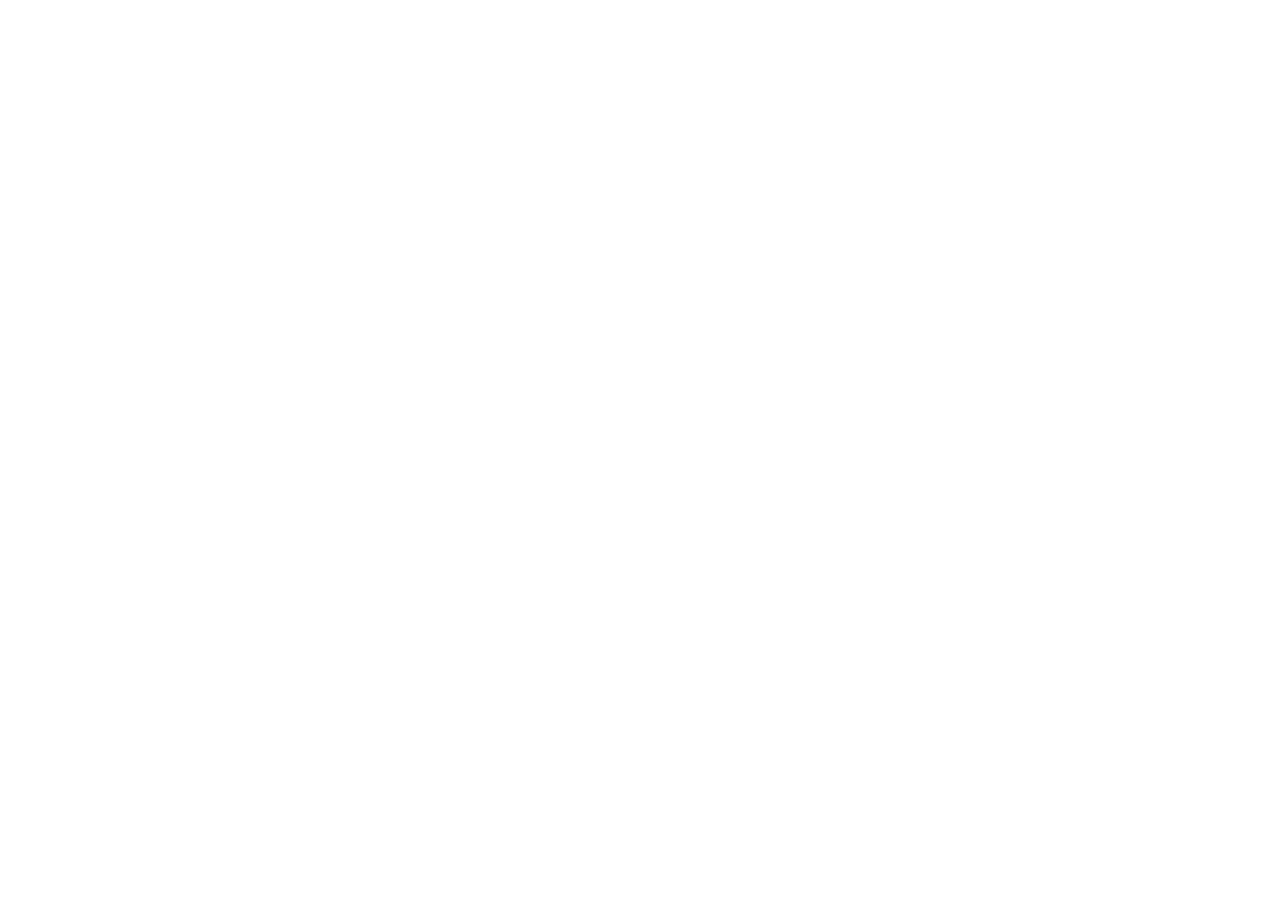
==== index.html @ 82d1b4f8 "Oraculo" ====
<!DOCTYPE html>
<html lang="en">

<head>
  <meta charset="UTF-8">
  <meta http-equiv="X-UA-Compatible" content="IE=edge">
  <meta name="viewport" content="width=device-width, initial-scale=1.0">
  <title>Mídia Space</title>
</head>

<body>

</body>

</html>
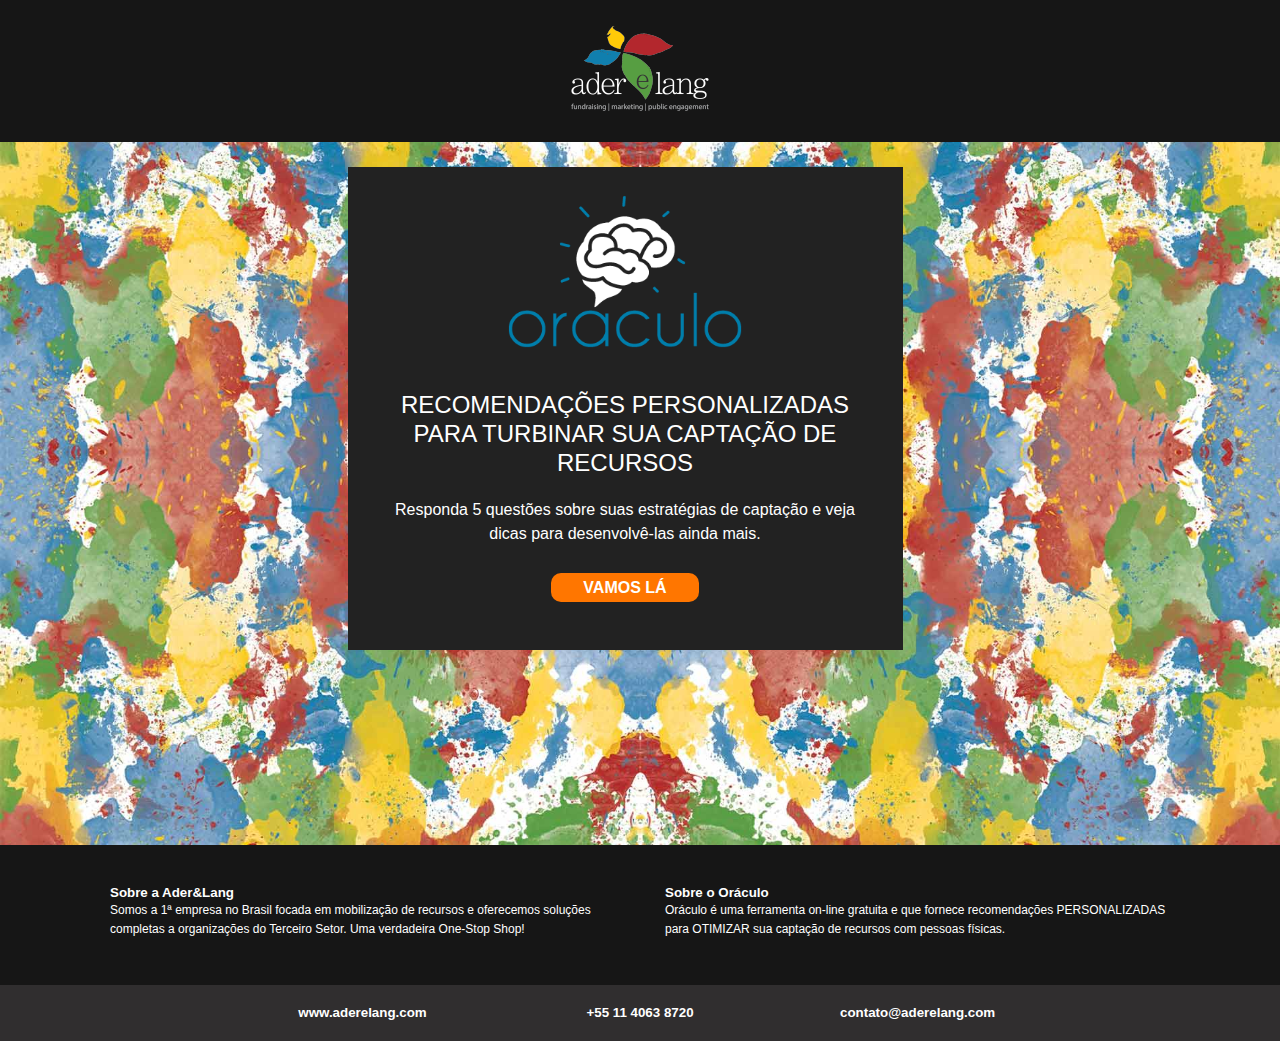
==== commit 51ea2215: "Update index.html" ====
--- a/index.html
+++ b/index.html
@@ -1,15 +1,1252 @@
 <!DOCTYPE html>
-<html lang="en">
+<html lang="pt-br">
 
 <head>
-  <meta charset="UTF-8">
-  <meta http-equiv="X-UA-Compatible" content="IE=edge">
-  <meta name="viewport" content="width=device-width, initial-scale=1.0">
-  <title>Mídia Space</title>
+    <meta charset="utf-8">
+    <meta name="viewport" content="width=device-width, initial-scale=1, shrink-to-fit=no">
+    <meta http-equiv="x-ua-compatible" content="ie=edge">
+    <title>Oráculo - Ader&Lang</title>
+    <link rel="stylesheet" href="https://maxcdn.bootstrapcdn.com/font-awesome/4.7.0/css/font-awesome.min.css">
+    <link href="css/bootstrap.css" rel="stylesheet">
+    <script src="https://ajax.googleapis.com/ajax/libs/jquery/3.3.1/jquery.min.js"></script>
+    <script>
+		function deleteAllCookies(){document.getElementById("conversion-form").reset(),document.getElementById("custom_fields_292177_1").removeAttribute("checked"),document.getElementById("custom_fields_292177_2").removeAttribute("checked"),document.getElementById("custom_fields_292177_3").removeAttribute("checked"),document.getElementById("custom_fields_292177_4").removeAttribute("checked"),document.getElementById("custom_fields_292177_5").removeAttribute("checked"),document.getElementById("custom_fields_292177_6").removeAttribute("checked"),document.getElementById("custom_fields_292171_Sim__apenas_no_meu_website").checked=!1,document.getElementById("custom_fields_292171_Sim__em_m_ltiplas_plataformas").checked=!1,document.getElementById("custom_fields_292171_N_o__apenas_forne_o_minha_conta_banc_ria").checked=!1,document.getElementById("custom_fields_292171_N_o__n_o_fa_o_capta__o_online").checked=!1,document.getElementById("custom_fields_292186_Essenciais___Como_por_exemplo:_apenas_nome__e-mail__telefone_e_valor_de_doa__o").checked=!1,document.getElementById("custom_fields_292186_B_sicas___Al_m_das_essenciais__informa__es_como:_endere_o__data_de_nascimento__profiss_o__sexo__canal_de_entrada_e_dados_financeiros").checked=!1,document.getElementById("custom_fields_292186_Intermedi_rias___As_b_sicas_mais_o_registro_de_todas_as_intera__es_contatos_que_ele_teve_com_a_organiza__o").checked=!1,document.getElementById("custom_fields_292186_Detalhadas___Todas_as_anteriores_e_outras_mais_de_perfil__comportamento_e_prefer_ncias").checked=!1,document.getElementById("custom_fields_292186_N_o_tenho_nenhuma_informa__o_sobre_doadores").checked=!1,document.getElementById("custom_fields_292188_Apenas_quando_entram_na_base__boas-vindas_").checked=!1,document.getElementById("custom_fields_292188_Esporadicamente__menos_de_1_vez_por_m_s_").checked=!1,document.getElementById("custom_fields_292188_Regularmente__em_m_dia_1_vez_por_m_s_").checked=!1,document.getElementById("custom_fields_292188_Frequentemente__mais_de_1_vez_por_m_s_").checked=!1,document.getElementById("custom_fields_292188_Nunca").checked=!1,document.getElementById("custom_fields_292191_1").removeAttribute("checked"),document.getElementById("custom_fields_292191_2").removeAttribute("checked"),document.getElementById("custom_fields_292191_3").removeAttribute("checked"),document.getElementById("custom_fields_292191_4").removeAttribute("checked"),document.getElementById("custom_fields_292191_5").removeAttribute("checked"),document.getElementById("custom_fields_292191_6").removeAttribute("checked"),document.getElementById("custom_fields_292191_7").removeAttribute("checked"),document.getElementById("custom_fields_292191_8").removeAttribute("checked");for(var e=document.cookie.split(";"),s=0;s<e.length;s++){var _=e[s],d=_.indexOf("="),c=d>-1?_.substr(0,d):_;document.cookie=c+"=;expires=Thu, 01 Jan 1970 00:00:00 GMT"}}function roda(){1==document.getElementById("custom_fields_292171_Sim__apenas_no_meu_website").checked&&($("#resp1").addClass("show"),$("#r1a").addClass("show")),1==document.getElementById("custom_fields_292171_Sim__em_m_ltiplas_plataformas").checked&&($("#resp1").addClass("show"),$("#r1b").addClass("show")),1==document.getElementById("custom_fields_292171_N_o__apenas_forne_o_minha_conta_banc_ria").checked&&($("#resp1").addClass("show"),$("#r1c").addClass("show")),1==document.getElementById("custom_fields_292171_N_o__n_o_fa_o_capta__o_online").checked&&($("#resp1").addClass("show"),$("#r1d").addClass("show")),($("#custom_fields_292177_1").is(":checked")&&$("#custom_fields_292177_2").is(":checked")||$("#custom_fields_292177_3").is(":unchecked")||$("#custom_fields_292177_4").is(":unchecked")||$("#custom_fields_292177_5").is(":unchecked"))&&($("#r2b").addClass("show"),$("#resp2").addClass("show")),($("#custom_fields_292177_1").is(":checked")||$("#custom_fields_292177_2").is(":unchecked")&&$("#custom_fields_292177_3").is(":checked")||$("#custom_fields_292177_4").is(":unchecked")||$("#custom_fields_292177_5").is(":unchecked"))&&($("#r2b").addClass("show"),$("#resp2").addClass("show")),($("#custom_fields_292177_1").is(":checked")||$("#custom_fields_292177_2").is(":unchecked")||$("#custom_fields_292177_3").is(":unchecked")&&$("#custom_fields_292177_4").is(":checked")&&$("#custom_fields_292177_5").is(":unchecked"))&&($("#r2b").addClass("show"),$("#resp2").addClass("show")),($("#custom_fields_292177_1").is(":checked")||$("#custom_fields_292177_2").is(":unchecked")||$("#custom_fields_292177_3").is(":unchecked")||$("#custom_fields_292177_4").is(":unchecked")&&$("#custom_fields_292177_5").is(":checked"))&&($("#r2b").addClass("show"),$("#resp2").addClass("show")),($("#custom_fields_292177_1").is(":unchecked")||$("#custom_fields_292177_2").is(":checked")&&$("#custom_fields_292177_3").is(":checked")||$("#custom_fields_292177_4").is(":unchecked")||$("#custom_fields_292177_5").is(":unchecked"))&&($("#r2b").addClass("show"),$("#resp2").addClass("show")),($("#custom_fields_292177_1").is(":unchecked")||$("#custom_fields_292177_2").is(":checked")&&$("#custom_fields_292177_3").is(":unchecked")&&$("#custom_fields_292177_4").is(":checked")||$("#custom_fields_292177_5").is(":unchecked"))&&($("#r2b").addClass("show"),$("#resp2").addClass("show")),($("#custom_fields_292177_1").is(":unchecked")||$("#custom_fields_292177_2").is(":checked")||$("#custom_fields_292177_3").is(":unchecked")||$("#custom_fields_292177_4").is(":unchecked")&&$("#custom_fields_292177_5").is(":checked"))&&($("#r2b").addClass("show"),$("#resp2").addClass("show")),($("#custom_fields_292177_1").is(":unchecked")||$("#custom_fields_292177_2").is(":unchecked")||$("#custom_fields_292177_3").is(":checked")&&$("#custom_fields_292177_4").is(":checked")||$("#custom_fields_292177_5").is(":unchecked"))&&($("#r2b").addClass("show"),$("#resp2").addClass("show")),($("#custom_fields_292177_1").is(":unchecked")||$("#custom_fields_292177_2").is(":unchecked")||$("#custom_fields_292177_3").is(":checked")||$("#custom_fields_292177_4").is(":unchecked")&&$("#custom_fields_292177_5").is(":checked"))&&($("#r2b").addClass("show"),$("#resp2").addClass("show")),($("#custom_fields_292177_1").is(":unchecked")||$("#custom_fields_292177_2").is(":unchecked")||$("#custom_fields_292177_3").is(":unchecked")||$("#custom_fields_292177_4").is(":checked")&&$("#custom_fields_292177_5").is(":checked"))&&($("#r2b").addClass("show"),$("#resp2").addClass("show")),$("#custom_fields_292177_1").is(":checked")&&$("#custom_fields_292177_2").is(":unchecked")&&$("#custom_fields_292177_3").is(":unchecked")&&$("#custom_fields_292177_4").is(":unchecked")&&$("#custom_fields_292177_5").is(":unchecked")&&($("#r2a").addClass("show"),$("#r2b").addClass("hide"),$("#resp2").addClass("show")),$("#custom_fields_292177_1").is(":unchecked")&&$("#custom_fields_292177_2").is(":checked")&&$("#custom_fields_292177_3").is(":unchecked")&&$("#custom_fields_292177_4").is(":unchecked")&&$("#custom_fields_292177_5").is(":unchecked")&&($("#r2a").addClass("show"),$("#r2b").addClass("hide"),$("#resp2").addClass("show")),$("#custom_fields_292177_1").is(":unchecked")&&$("#custom_fields_292177_2").is(":unchecked")&&$("#custom_fields_292177_3").is(":checked")&&$("#custom_fields_292177_4").is(":unchecked")&&$("#custom_fields_292177_5").is(":unchecked")&&($("#r2a").addClass("show"),$("#r2b").addClass("hide"),$("#resp2").addClass("show")),$("#custom_fields_292177_1").is(":unchecked")&&$("#custom_fields_292177_2").is(":unchecked")&&$("#custom_fields_292177_3").is(":unchecked")&&$("#custom_fields_292177_4").is(":checked")&&$("#custom_fields_292177_5").is(":unchecked")&&($("#r2a").addClass("show"),$("#r2b").addClass("hide"),$("#resp2").addClass("show")),$("#custom_fields_292177_1").is(":unchecked")&&$("#custom_fields_292177_2").is(":unchecked")&&$("#custom_fields_292177_3").is(":unchecked")&&$("#custom_fields_292177_4").is(":unchecked")&&$("#custom_fields_292177_5").is(":checked")&&($("#r2a").addClass("show"),$("#r2b").addClass("hide"),$("#resp2").addClass("show")),$("#custom_fields_292177_6").is(":checked")&&($("#r2a").addClass("hide"),$("#r2b").addClass("hide"),$("#r2c").addClass("show"),$("#resp2").addClass("show")),1==document.getElementById("custom_fields_292186_Essenciais___Como_por_exemplo:_apenas_nome__e-mail__telefone_e_valor_de_doa__o").checked&&($("#resp3").addClass("show"),$("#r3a").addClass("show")),1==document.getElementById("custom_fields_292186_B_sicas___Al_m_das_essenciais__informa__es_como:_endere_o__data_de_nascimento__profiss_o__sexo__canal_de_entrada_e_dados_financeiros").checked&&($("#resp3").addClass("show"),$("#r3b").addClass("show")),1==document.getElementById("custom_fields_292186_Intermedi_rias___As_b_sicas_mais_o_registro_de_todas_as_intera__es_contatos_que_ele_teve_com_a_organiza__o").checked&&($("#resp3").addClass("show"),$("#r3c").addClass("show")),1==document.getElementById("custom_fields_292186_Detalhadas___Todas_as_anteriores_e_outras_mais_de_perfil__comportamento_e_prefer_ncias").checked&&($("#resp3").addClass("show"),$("#r3d").addClass("show")),1==document.getElementById("custom_fields_292186_N_o_tenho_nenhuma_informa__o_sobre_doadores").checked&&($("#resp3").addClass("show"),$("#r3e").addClass("show")),1==document.getElementById("custom_fields_292188_Apenas_quando_entram_na_base__boas-vindas_").checked&&($("#resp4").addClass("show"),$("#r4a").addClass("show")),1==document.getElementById("custom_fields_292188_Esporadicamente__menos_de_1_vez_por_m_s_").checked&&($("#resp4").addClass("show"),$("#r4b").addClass("show")),1==document.getElementById("custom_fields_292188_Regularmente__em_m_dia_1_vez_por_m_s_").checked&&($("#resp4").addClass("show"),$("#r4c").addClass("show")),1==document.getElementById("custom_fields_292188_Frequentemente__mais_de_1_vez_por_m_s_").checked&&($("#resp4").addClass("show"),$("#r4d").addClass("show")),1==document.getElementById("custom_fields_292188_Nunca").checked&&($("#resp4").addClass("show"),$("#r4e").addClass("show")),($("#custom_fields_292191_1").is(":checked")&&$("#custom_fields_292191_2").is(":checked")||$("#custom_fields_292191_3").is(":unchecked")||$("#custom_fields_292191_4").is(":unchecked")||$("#custom_fields_292191_5").is(":unchecked")||$("#custom_fields_292191_6").is(":unchecked")||$("#custom_fields_292191_7").is(":unchecked"))&&($("#r5b").addClass("show"),$("#resp5").addClass("show")),($("#custom_fields_292191_1").is(":checked")||$("#custom_fields_292191_2").is(":unchecked")&&$("#custom_fields_292191_3").is(":checked")||$("#custom_fields_292191_4").is(":unchecked")||$("#custom_fields_292191_5").is(":unchecked")||$("#custom_fields_292191_6").is(":unchecked")||$("#custom_fields_292191_7").is(":unchecked"))&&($("#r5b").addClass("show"),$("#resp5").addClass("show")),($("#custom_fields_292191_1").is(":checked")||$("#custom_fields_292191_2").is(":unchecked")||$("#custom_fields_292191_3").is(":unchecked")&&$("#custom_fields_292191_4").is(":checked")||$("#custom_fields_292191_5").is(":unchecked")||$("#custom_fields_292191_6").is(":unchecked")||$("#custom_fields_292191_7").is(":unchecked"))&&($("#r5b").addClass("show"),$("#resp5").addClass("show")),($("#custom_fields_292191_1").is(":checked")||$("#custom_fields_292191_2").is(":unchecked")||$("#custom_fields_292191_3").is(":unchecked")||$("#custom_fields_292191_4").is(":unchecked")&&$("#custom_fields_292191_5").is(":checked")||$("#custom_fields_292191_6").is(":unchecked")||$("#custom_fields_292191_7").is(":unchecked"))&&($("#r5b").addClass("show"),$("#resp5").addClass("show")),($("#custom_fields_292191_1").is(":checked")||$("#custom_fields_292191_2").is(":unchecked")||$("#custom_fields_292191_3").is(":unchecked")||$("#custom_fields_292191_4").is(":unchecked")||$("#custom_fields_292191_5").is(":unchecked")&&$("#custom_fields_292191_6").is(":checked")||$("#custom_fields_292191_7").is(":unchecked"))&&($("#r5b").addClass("show"),$("#resp5").addClass("show")),($("#custom_fields_292191_1").is(":checked")||$("#custom_fields_292191_2").is(":unchecked")||$("#custom_fields_292191_3").is(":unchecked")||$("#custom_fields_292191_4").is(":unchecked")||$("#custom_fields_292191_5").is(":unchecked")||$("#custom_fields_292191_6").is(":unchecked")&&$("#custom_fields_292191_7").is(":checked"))&&($("#r5b").addClass("show"),$("#resp5").addClass("show")),($("#custom_fields_292191_1").is(":unchecked")||$("#custom_fields_292191_2").is(":checked")&&$("#custom_fields_292191_3").is(":checked")||$("#custom_fields_292191_4").is(":unchecked")||$("#custom_fields_292191_5").is(":unchecked")||$("#custom_fields_292191_6").is(":unchecked")||$("#custom_fields_292191_7").is(":unchecked"))&&($("#r5b").addClass("show"),$("#resp5").addClass("show")),($("#custom_fields_292191_1").is(":unchecked")||$("#custom_fields_292191_2").is(":checked")||$("#custom_fields_292191_3").is(":unchecked")&&$("#custom_fields_292191_4").is(":checked")||$("#custom_fields_292191_5").is(":unchecked")||$("#custom_fields_292191_6").is(":unchecked")||$("#custom_fields_292191_7").is(":unchecked"))&&($("#r5b").addClass("show"),$("#resp5").addClass("show")),($("#custom_fields_292191_1").is(":unchecked")||$("#custom_fields_292191_2").is(":checked")||$("#custom_fields_292191_3").is(":unchecked")||$("#custom_fields_292191_4").is(":unchecked")&&$("#custom_fields_292191_5").is(":checked")||$("#custom_fields_292191_6").is(":unchecked")||$("#custom_fields_292191_7").is(":unchecked"))&&($("#r5b").addClass("show"),$("#resp5").addClass("show")),($("#custom_fields_292191_1").is(":unchecked")||$("#custom_fields_292191_2").is(":checked")||$("#custom_fields_292191_3").is(":unchecked")||$("#custom_fields_292191_4").is(":unchecked")||$("#custom_fields_292191_5").is(":unchecked")&&$("#custom_fields_292191_6").is(":checked")||$("#custom_fields_292191_7").is(":unchecked"))&&($("#r5b").addClass("show"),$("#resp5").addClass("show")),($("#custom_fields_292191_1").is(":unchecked")||$("#custom_fields_292191_2").is(":checked")||$("#custom_fields_292191_3").is(":unchecked")||$("#custom_fields_292191_4").is(":unchecked")||$("#custom_fields_292191_5").is(":unchecked")||$("#custom_fields_292191_6").is(":unchecked")&&$("#custom_fields_292191_7").is(":checked"))&&($("#r5b").addClass("show"),$("#resp5").addClass("show")),($("#custom_fields_292191_1").is(":unchecked")||$("#custom_fields_292191_2").is(":unchecked")||$("#custom_fields_292191_3").is(":checked")&&$("#custom_fields_292191_4").is(":checked")||$("#custom_fields_292191_5").is(":unchecked")||$("#custom_fields_292191_6").is(":unchecked")||$("#custom_fields_292191_7").is(":unchecked"))&&($("#r5b").addClass("show"),$("#resp5").addClass("show")),($("#custom_fields_292191_1").is(":unchecked")||$("#custom_fields_292191_2").is(":unchecked")||$("#custom_fields_292191_3").is(":checked")||$("#custom_fields_292191_4").is(":unchecked")&&$("#custom_fields_292191_5").is(":checked")||$("#custom_fields_292191_6").is(":unchecked")||$("#custom_fields_292191_7").is(":unchecked"))&&($("#r5b").addClass("show"),$("#resp5").addClass("show")),($("#custom_fields_292191_1").is(":unchecked")||$("#custom_fields_292191_2").is(":unchecked")||$("#custom_fields_292191_3").is(":checked")||$("#custom_fields_292191_4").is(":unchecked")||$("#custom_fields_292191_5").is(":unchecked")&&$("#custom_fields_292191_6").is(":checked")||$("#custom_fields_292191_7").is(":unchecked"))&&($("#r5b").addClass("show"),$("#resp5").addClass("show")),($("#custom_fields_292191_1").is(":unchecked")||$("#custom_fields_292191_2").is(":unchecked")||$("#custom_fields_292191_3").is(":checked")||$("#custom_fields_292191_4").is(":unchecked")||$("#custom_fields_292191_5").is(":unchecked")||$("#custom_fields_292191_6").is(":unchecked")&&$("#custom_fields_292191_7").is(":nchecked"))&&($("#r5b").addClass("show"),$("#resp5").addClass("show")),($("#custom_fields_292191_1").is(":unchecked")||$("#custom_fields_292191_2").is(":unchecked")||$("#custom_fields_292191_3").is(":unchecked")||$("#custom_fields_292191_4").is(":checked")&&$("#custom_fields_292191_5").is(":checked")||$("#custom_fields_292191_6").is(":unchecked")||$("#custom_fields_292191_7").is(":unchecked"))&&($("#r5b").addClass("show"),$("#resp5").addClass("show")),($("#custom_fields_292191_1").is(":unchecked")||$("#custom_fields_292191_2").is(":unchecked")||$("#custom_fields_292191_3").is(":unchecked")||$("#custom_fields_292191_4").is(":checked")||$("#custom_fields_292191_5").is(":unchecked")&&$("#custom_fields_292191_6").is(":checked")||$("#custom_fields_292191_7").is(":unchecked"))&&($("#r5b").addClass("show"),$("#resp5").addClass("show")),($("#custom_fields_292191_1").is(":unchecked")||$("#custom_fields_292191_2").is(":unchecked")||$("#custom_fields_292191_3").is(":unchecked")||$("#custom_fields_292191_4").is(":checked")||$("#custom_fields_292191_5").is(":unchecked")||$("#custom_fields_292191_6").is(":unchecked")&&$("#custom_fields_292191_7").is(":checked"))&&($("#r5b").addClass("show"),$("#resp5").addClass("show")),($("#custom_fields_292191_1").is(":unchecked")||$("#custom_fields_292191_2").is(":unchecked")||$("#custom_fields_292191_3").is(":unchecked")||$("#custom_fields_292191_4").is(":unchecked")||$("#custom_fields_292191_5").is(":checked")&&$("#custom_fields_292191_6").is(":checked")||$("#custom_fields_292191_7").is(":unchecked"))&&($("#r5b").addClass("show"),$("#resp5").addClass("show")),($("#custom_fields_292191_1").is(":unchecked")||$("#custom_fields_292191_2").is(":unchecked")||$("#custom_fields_292191_3").is(":unchecked")||$("#custom_fields_292191_4").is(":unchecked")||$("#custom_fields_292191_5").is(":checked")||$("#custom_fields_292191_6").is(":unchecked")&&$("#custom_fields_292191_7").is(":checked"))&&($("#r5b").addClass("show"),$("#resp5").addClass("show")),($("#custom_fields_292191_1").is(":unchecked")||$("#custom_fields_292191_2").is(":unchecked")||$("#custom_fields_292191_3").is(":unchecked")||$("#custom_fields_292191_4").is(":unchecked")||$("#custom_fields_292191_5").is(":unchecked")||$("#custom_fields_292191_6").is(":checked")&&$("#custom_fields_292191_7").is(":checked"))&&($("#r5b").addClass("show"),$("#resp5").addClass("show")),$("#custom_fields_292191_1").is(":checked")&&$("#custom_fields_292191_2").is(":unchecked")&&$("#custom_fields_292191_3").is(":unchecked")&&$("#custom_fields_292191_4").is(":unchecked")&&$("#custom_fields_292191_5").is(":unchecked")&&$("#custom_fields_292191_6").is(":unchecked")&&$("#custom_fields_292191_7").is(":unchecked")&&($("#r5a").addClass("show"),$("#r5b").addClass("hide"),$("#r5c").addClass("hide"),$("#resp5").addClass("show")),$("#custom_fields_292191_1").is(":unchecked")&&$("#custom_fields_292191_2").is(":checked")&&$("#custom_fields_292191_3").is(":unchecked")&&$("#custom_fields_292191_4").is(":unchecked")&&$("#custom_fields_292191_5").is(":unchecked")&&$("#custom_fields_292191_6").is(":unchecked")&&$("#custom_fields_292191_7").is(":unchecked")&&($("#r5a").addClass("show"),$("#r5b").addClass("hide"),$("#r5c").addClass("hide"),$("#resp5").addClass("show")),$("#custom_fields_292191_1").is(":unchecked")&&$("#custom_fields_292191_2").is(":unchecked")&&$("#custom_fields_292191_3").is(":checked")&&$("#custom_fields_292191_4").is(":unchecked")&&$("#custom_fields_292191_5").is(":unchecked")&&$("#custom_fields_292191_6").is(":unchecked")&&$("#custom_fields_292191_7").is(":unchecked")&&($("#r5a").addClass("show"),$("#r5b").addClass("hide"),$("#r5c").addClass("hide"),$("#resp5").addClass("show")),$("#custom_fields_292191_1").is(":unchecked")&&$("#custom_fields_292191_2").is(":unchecked")&&$("#custom_fields_292191_3").is(":unchecked")&&$("#custom_fields_292191_4").is(":checked")&&$("#custom_fields_292191_5").is(":unchecked")&&$("#custom_fields_292191_6").is(":unchecked")&&$("#custom_fields_292191_7").is(":unchecked")&&($("#r5a").addClass("show"),$("#r5b").addClass("hide"),$("#r5c").addClass("hide"),$("#resp5").addClass("show")),$("#custom_fields_292191_1").is(":unchecked")&&$("#custom_fields_292191_2").is(":unchecked")&&$("#custom_fields_292191_3").is(":unchecked")&&$("#custom_fields_292191_4").is(":unchecked")&&$("#custom_fields_292191_5").is(":checked")&&$("#custom_fields_292191_6").is(":unchecked")&&$("#custom_fields_292191_7").is(":unchecked")&&($("#r5a").addClass("show"),$("#r5b").addClass("hide"),$("#r5c").addClass("hide"),$("#resp5").addClass("show")),$("#custom_fields_292191_1").is(":unchecked")&&$("#custom_fields_292191_2").is(":unchecked")&&$("#custom_fields_292191_3").is(":unchecked")&&$("#custom_fields_292191_4").is(":unchecked")&&$("#custom_fields_292191_5").is(":unchecked")&&$("#custom_fields_292191_6").is(":checked")&&$("#custom_fields_292191_7").is(":unchecked")&&($("#r5a").addClass("show"),$("#r5b").addClass("hide"),$("#r5c").addClass("hide"),$("#resp5").addClass("show")),$("#custom_fields_292191_1").is(":unchecked")&&$("#custom_fields_292191_2").is(":unchecked")&&$("#custom_fields_292191_3").is(":unchecked")&&$("#custom_fields_292191_4").is(":unchecked")&&$("#custom_fields_292191_5").is(":unchecked")&&$("#custom_fields_292191_6").is(":unchecked")&&$("#custom_fields_292191_7").is(":checked")&&($("#r5a").addClass("show"),$("#r5b").addClass("hide"),$("#r5c").addClass("hide"),$("#resp5").addClass("show")),$("#custom_fields_292191_8").is(":checked")&&($("#r5a").addClass("hide"),$("#r5b").addClass("hide"),$("#r5c").addClass("show"),$("#resp5").addClass("show")),$("#step7").toggleClass("hide"),$("#step7").addClass("hide"),$("#title-result").addClass("show"),$("#fechamento").addClass("show"),window.location.hash="thankyou";setTimeout(function(){nomep=document.getElementById("name").value;document.getElementById("custom_fields_270705").value;document.getElementById("CampoNome").innerHTML=nomep},200)}function step2(){$("#step1").toggleClass("hide"),$("#step2").toggleClass("hide")}function step3(){document.getElementById("name").checkValidity()&&document.getElementById("job_title").checkValidity()&&document.getElementById("custom_fields_270705").checkValidity()&&document.getElementById("custom_fields_292169").checkValidity()&&document.getElementById("email").checkValidity()&&document.getElementById("personal_phone").checkValidity()&&document.getElementById("custom_fields_293082").checkValidity()&&document.getElementById("uf").checkValidity()?($("#step2").toggleClass("hide"),$("#step3").toggleClass("hide")):alert("Preencha todos os campos corretamente")}function step4(){0==document.getElementById("custom_fields_292171_Sim__apenas_no_meu_website").checked&&0==document.getElementById("custom_fields_292171_Sim__em_m_ltiplas_plataformas").checked&&0==document.getElementById("custom_fields_292171_N_o__apenas_forne_o_minha_conta_banc_ria").checked&&0==document.getElementById("custom_fields_292171_N_o__n_o_fa_o_capta__o_online").checked?alert("Por favor, selecione uma das opções abaixo."):($("#step3").toggleClass("hide"),$("#step4").toggleClass("hide"))}function step5(){document.getElementById("custom_fields_292177_1").checked||document.getElementById("custom_fields_292177_2").checked||document.getElementById("custom_fields_292177_3").checked||document.getElementById("custom_fields_292177_4").checked||document.getElementById("custom_fields_292177_5").checked||document.getElementById("custom_fields_292177_6").checked?($("#step4").toggleClass("hide"),$("#step5").toggleClass("hide")):alert("Por favor, selecione uma das opções abaixo.")}function step6(){0==document.getElementById("custom_fields_292186_Essenciais___Como_por_exemplo:_apenas_nome__e-mail__telefone_e_valor_de_doa__o").checked&&0==document.getElementById("custom_fields_292186_B_sicas___Al_m_das_essenciais__informa__es_como:_endere_o__data_de_nascimento__profiss_o__sexo__canal_de_entrada_e_dados_financeiros").checked&&0==document.getElementById("custom_fields_292186_Intermedi_rias___As_b_sicas_mais_o_registro_de_todas_as_intera__es_contatos_que_ele_teve_com_a_organiza__o").checked&&0==document.getElementById("custom_fields_292186_Detalhadas___Todas_as_anteriores_e_outras_mais_de_perfil__comportamento_e_prefer_ncias").checked&&0==document.getElementById("custom_fields_292186_N_o_tenho_nenhuma_informa__o_sobre_doadores").checked?alert("Por favor, selecione uma das opções abaixo."):($("#step5").toggleClass("hide"),$("#step6").toggleClass("hide"))}function step7(){0==document.getElementById("custom_fields_292188_Apenas_quando_entram_na_base__boas-vindas_").checked&&0==document.getElementById("custom_fields_292188_Esporadicamente__menos_de_1_vez_por_m_s_").checked&&0==document.getElementById("custom_fields_292188_Regularmente__em_m_dia_1_vez_por_m_s_").checked&&0==document.getElementById("custom_fields_292188_Frequentemente__mais_de_1_vez_por_m_s_").checked&&0==document.getElementById("custom_fields_292188_Nunca").checked?alert("Por favor, selecione uma das opções abaixo."):($("#step6").toggleClass("hide"),$("#step7").toggleClass("hide"))}function step8(){document.getElementById("custom_fields_292191_1").checked||document.getElementById("custom_fields_292191_2").checked||document.getElementById("custom_fields_292191_3").checked||document.getElementById("custom_fields_292191_4").checked||document.getElementById("custom_fields_292191_5").checked||document.getElementById("custom_fields_292191_6").checked||document.getElementById("custom_fields_292191_7").checked||document.getElementById("custom_fields_292191_8").checked?($("#step6").toggleClass("hide"),$("#step7").toggleClass("hide")):alert("Por favor, selecione uma das opções abaixo.")}
+
+	</script>
+    <style>
+        .image-1,
+        .image-2,
+        .image-3,
+        .image-4,
+        .image-5 {
+            padding: 0;
+            text-align: center
+        }
+
+        a,
+        a.btn-vamos,
+        button {
+            cursor: pointer
+        }
+
+        @media print {
+            body {
+                background-repeat: no-repeat;
+                background-attachment: fixed;
+                background-size: contain;
+                zoom: 100%
+            }
+            #resp3 {
+                page-break-after: always
+            }
+            #fechamento,
+            footer,
+            header {
+                display: none!important
+            }
+        }
+
+        header {
+            background-color: #161616;
+            padding: 0;
+            height: 155x
+        }
+
+        .container-fluid-1 {
+            width: 100%;
+            padding-right: 0;
+            padding-left: 0;
+            margin-right: auto;
+            margin-left: auto
+        }
+
+        .hide1 {
+            display: none
+        }
+
+        .show {
+            display: block!important
+        }
+
+        .hide {
+            display: none!important
+        }
+
+        body {
+            background-image: url(img/background.jpg);
+            background-size: contain;
+            background-repeat: repeat
+        }
+
+        section {
+            margin: 15px 0
+        }
+
+        #resp1 img,
+        #resp2 img,
+        #resp3 img,
+        #resp4 img,
+        #resp5 img {
+            max-width: 513px
+        }
+
+        .image-1 {
+            background-color: #ffca08
+        }
+
+        .image-2 {
+            background-color: #b83933
+        }
+
+        .image-3 {
+            background-color: #4e8f3b
+        }
+
+        .image-4 {
+            background-color: #2283b0
+        }
+
+        .image-5 {
+            background-color: #cdcdcf
+        }
+
+        @media only screen and (max-width:991px) {
+            .image-md-2,
+            .image-sm-2 {
+                padding: 0;
+                background-color: #b83933;
+                text-align: center
+            }
+            .image-md-2 {
+                display: block!important
+            }
+            .image-sm-2 {
+                display: none!important
+            }
+        }
+
+        @media only screen and (min-width:992px) {
+            .image-md-2,
+            .image-sm-2 {
+                padding: 0;
+                background-color: #b83933;
+                text-align: center
+            }
+            .image-sm-2 {
+                display: block!important
+            }
+            .image-md-2 {
+                display: none!important
+            }
+        }
+
+        @media only screen and (max-width:991px) {
+            .image-md-4,
+            .image-sm-4 {
+                padding: 0;
+                background-color: #2283b0;
+                text-align: center
+            }
+            .image-md-4 {
+                display: block!important
+            }
+            .image-sm-4 {
+                display: none!important
+            }
+        }
+
+        @media only screen and (min-width:992px) {
+            .image-md-4,
+            .image-sm-4 {
+                padding: 0;
+                background-color: #2283b0
+            }
+            .image-sm-4 {
+                display: block!important
+            }
+            .image-md-4 {
+                display: none!important
+            }
+        }
+
+        .result,
+        .titulo-resultados {
+            border: 1px solid rgba(217, 217, 217, .08);
+            padding: 35px;
+            font-size: .9em
+        }
+
+        .result {
+            background-color: #fff
+        }
+
+        #fechamento,
+        #r1a,
+        #r1b,
+        #r1c,
+        #r1d,
+        #r2a,
+        #r2b,
+        #r2c,
+        #r3a,
+        #r3b,
+        #r3c,
+        #r3d,
+        #r3e,
+        #r4a,
+        #r4b,
+        #r4c,
+        #r4d,
+        #r4e,
+        #r5a,
+        #r5b,
+        #r5c,
+        #resp1,
+        #resp2,
+        #resp3,
+        #resp4,
+        #resp5,
+        #title-result {
+            display: none
+        }
+
+        .titulo-resultados {
+            background-color: #302e2f;
+            text-align: left;
+            color: #fff
+        }
+
+        .titulo-resultados h2 {
+            font-size: 1.7em
+        }
+
+        .titulo-resultados h3 {
+            font-size: 1.2em
+        }
+
+        #step2 h3,
+        .result h2 {
+            font-size: 1.5em
+        }
+
+        .bg-center {
+            background-color: #222;
+            padding: 20px 30px;
+            margin: 25px -15px 0;
+            width: 115%
+        }
+
+        .bg-center-2,
+        .bg-center-3 {
+            margin: 0 -15px;
+            width: 115%
+        }
+
+        .bg-center-2 {
+            background-color: #222;
+            padding: 20px 30px 50px
+        }
+
+        .bg-center-3 {
+            background-color: #fff;
+            padding: 30px 30px 50px;
+            color: #107ead
+        }
+
+        div#step1,
+        div#step2,
+        div#step3,
+        div#step4,
+        div#step5,
+        div#step6,
+        div#step7 {
+            padding: 0 0 80px
+        }
+
+        .oraculo-brand {
+            max-width: 250px;
+            min-width: 100px;
+            width: 100%
+        }
+
+        #step2 h3 {
+            color: #494949
+        }
+
+        #step2 h4,
+        #step3 h4,
+        #step4 h4,
+        #step5 h4,
+        #step6 h4,
+        #step7 h4 {
+            color: #007eab;
+            font-size: 1.5em;
+            margin-top: 30px;
+            margin-bottom: 20px
+        }
+
+        @media only screen and (min-width:768px) {
+            div#step1 {
+                padding: 0 0 180px
+            }
+            div#step2 {
+                padding: 0 0 80px
+            }
+            div#step3,
+            div#step4,
+            div#step5,
+            div#step6,
+            div#step7 {
+                padding: 0 0 200px
+            }
+        }
+
+        #step1 .text,
+        #step2 .text,
+        #step3 .text,
+        #step4 .text,
+        #step5 .text,
+        #step6 .text,
+        #step7 .text {
+            margin-top: -5px;
+            color: #fff
+        }
+
+        a.btn-vamos {
+            background-color: #ff7600;
+            padding: 6px 32px;
+            border-radius: 10px;
+            color: #fff!important;
+            font-weight: 700
+        }
+
+        a.btn-vamos:hover {
+            background-color: #df6903
+        }
+
+        input {
+            background-color: #fff!important;
+            margin: 5px 0!important;
+            border-color: #fff!important;
+            border-radius: 6px!important;
+            color: #999
+        }
+
+        [placeholder],
+        input[placeholder] {
+            background-color: transparent!important;
+            margin: 5px 0!important;
+            border-color: #007eab!important;
+            border-radius: 10px!important;
+            color: #70757d!important
+        }
+
+        ::-webkit-input-placeholder {
+            background-color: transparent!important;
+            margin: 5px 0!important;
+            border-color: #007eab!important;
+            border-radius: 10px!important;
+            color: #70757d!important
+        }
+
+        :-ms-input-placeholder {
+            background-color: transparent!important;
+            margin: 5px 0!important;
+            border-color: #007eab!important;
+            border-radius: 10px!important;
+            color: #70757d!important
+        }
+
+        ::-moz-placeholder {
+            background-color: transparent!important;
+            margin: 5px 0!important;
+            border-color: #007eab!important;
+            border-radius: 10px!important;
+            color: #70757d!important
+        }
+
+        :-moz-placeholder {
+            background-color: transparent!important;
+            margin: 5px 0!important;
+            border-color: #007eab!important;
+            border-radius: 10px!important;
+            color: #70757d!important
+        }
+
+        .text-left {
+            text-align: left
+        }
+
+        .step1 {
+            display: block
+        }
+
+        .step2 {
+            display: none
+        }
+
+        button {
+            border: 0;
+            background-color: transparent;
+            margin-left: 10px;
+            padding: 0
+        }
+
+        span.stp1 {
+            border-top-left-radius: 10px;
+            border-bottom-left-radius: 10px
+        }
+
+        span.stp1,
+        span.stp2,
+        span.stp3,
+        span.stp4,
+        span.stp5,
+        span.stp6 {
+            padding: 6px 10px;
+            background-color: #ccc;
+            color: #fff;
+            margin: 0 1px!important
+        }
+
+        span.stp6 {
+            border-top-right-radius: 10px;
+            border-bottom-right-radius: 10px
+        }
+
+        .nav-bar {
+            margin-top: 40px
+        }
+
+        #step4 table,
+        #step7 table {
+            width: 100%
+        }
+
+        #step4 td1 {
+            width: 40%
+        }
+
+        #step4 td2 {
+            width: 60%
+        }
+
+        #step7 td {
+            width: 50%
+        }
+
+        .space-btn {
+            margin-top: 30px
+        }
+
+        tr {
+            margin: 5px 0
+        }
+
+        .footer-2 {
+            padding: 40px 10px 30px 30px;
+            width: 100%;
+            line-height: 60px;
+            background-color: #161616
+        }
+
+        #fechamento h4,
+        .fech1,
+        .footer-3 {
+            background-color: #302e2f
+        }
+
+        footer h5 {
+            color: #fff;
+            font-family: sans-serif;
+            font-weight: 700;
+            font-size: 10pt;
+            margin: 0
+        }
+
+        footer p {
+            color: #fff;
+            line-height: 1.6em;
+            font-size: 9pt;
+            font-weight: 400
+        }
+
+        .footer-3 {
+            padding: 20px 0
+        }
+
+        footer.container-fluid {
+            width: 100%;
+            padding-right: 0;
+            padding-left: 0
+        }
+
+        #fechamento h4 {
+            color: #fff;
+            font-weight: 200!important;
+            font-size: 1.3em;
+            letter-spacing: 1px
+        }
+
+        #fechamento {
+            color: #fff
+        }
+
+        .col-lg-5.shr {
+            border-left: #fff 1px solid
+        }
+
+        @media only screen and (max-width:516px) {
+            .line {
+                display: none
+            }
+        }
+
+        @media only screen and (min-width:517px) {
+            .line {
+                display: inline-block;
+                margin: 0 5px
+            }
+        }
+
+        .fech1 {
+            margin: -2px 0
+        }
+
+        .icon1 {
+            margin: 15px
+        }
+
+        #step1 h4 {
+            font-size: 1.5rem
+        }
+
+    </style>
+    <meta property="og:url" content="http://oraculo.aderelang.com" />
+    <meta property="og:type" content="website" />
+    <meta property="og:title" content="Oráculo: conselhos personalizados para sua organização" />
+    <meta property="og:description" content="Faça como eu! Acesse agora, responda as questões e veja recomendações sobre sua captação de recursos" />
+    <meta property="og:image" content="http://oraculo.aderelang.com/share_oraculo.jpg" />
+    <!-- Global site tag (gtag.js) - Google Analytics -->
+    <script async src="https://www.googletagmanager.com/gtag/js?id=UA-120471161-1"></script>
+    <script>
+        window.dataLayer = window.dataLayer || [];
+
+        function gtag() {
+            dataLayer.push(arguments);
+        }
+        gtag('js', new Date());
+
+        gtag('config', 'UA-120471161-1');
+
+    </script>
+
 </head>
 
-<body>
-
+<body onhashchange="roda()" onload="deleteAllCookies()">
+    <header id=" " class="container-fluid"><a name="thankyou"></a>
+        <div class=" container">
+            <center>
+                <div id=" " class="row">
+                    <div class="col-lg-2"></div>
+                    <div class="col-lg-8">
+                        <img src="img/logo.png" width="200px">
+                    </div>
+                    <div class="col-lg-2"> </div>
+                </div>
+            </center>
+        </div>
+    </header>
+
+    <form autocomplete="false" role="form" method="post" action="http://midia.space/slead/form/submit?formId=1" id="mauticform_teste" data-mautic-form="teste" enctype="multipart/form-data" name="form1">
+        <div id="step1" class=" container-fluid">
+            <center>
+                <div id="" class="row container ">
+                    <div id="" class="col-md-2 col-lg-3"></div>
+                    <div id="" class="col-md-7 col-lg-6 bg-center">
+                        <img src="img/brand.png" class="oraculo-brand">
+                    </div>
+                    <div id="" class="col-md-3 col-lg-3 "></div>
+                </div>
+                <div id="" class="row container text">
+                    <div id="" class="col-md-2 col-lg-3"></div>
+                    <div id="" class="col-md-7 col-lg-6 bg-center-2">
+                        <h4>RECOMENDAÇÕES PERSONALIZADAS PARA TURBINAR SUA CAPTAÇÃO DE RECURSOS</h4>
+                        <p style="margin-top: 20px">Responda 5 questões sobre suas estratégias de captação e veja dicas para desenvolvê-las ainda mais.</p>
+                        <div id="" class="space-btn"><a onclick="step2()" class="btn-vamos">VAMOS LÁ</a></div>
+                    </div>
+                    <div id="" class="col-md-3 col-lg-3"></div>
+                </div>
+            </center>
+        </div>
+
+        <div id="step2" class=" container-fluid hide">
+            <center>
+                <div id="" class="row container ">
+                    <div id="" class="col-md-2 col-lg-3"></div>
+                    <div id="" class="col-md-8 col-lg-6 bg-center">
+                        <img src="img/brand.png" class="oraculo-brand">
+                    </div>
+                    <div id="" class="col-md-2 col-lg-3"></div>
+                </div>
+
+                <div id="" class="row container text">
+                    <div id="" class="col-md-2 col-lg-3"></div>
+                    <div id="" class="col-md-8 col-lg-6 bg-center-3">
+                        <h3>Pronto(a) para conquistar mais e mais apoiadores para sua causa?</h3>
+                        <h4>Primeiro, fale mais sobre você </h4>
+                        <div class="mauticform-error" id="mauticform_teste_error"></div>
+                        <div class="mauticform-message" id="mauticform_teste_message"></div>
+                        <div class="mauticform-innerform">
+                            
+                            
+                     
+                        
+                        <input id="mauticform_input_teste_nome" name="mauticform[nome]" value="" placeholder="Nome" class="mauticform-input" type="text" />
+                            <input type="text" name="name" id="name" value="" class="form-control required js-text box-quest" placeholder="Nome Completo*" required="required" width="90%" minlength="4">
+						<input type="text" name="job_title" id="job_title" value="" class="form-control required js-text box-quest" placeholder="Cargo*" required="required">
+						<input type="text" name="custom_fields[270705]" id="custom_fields_270705" value="" class="form-control required js-text box-quest" placeholder="Organização*" required="required">
+						<input type="text" name="custom_fields[292169]" id="custom_fields_292169" value="" class="form-control required js-text box-quest" placeholder="Área de atuação da organização*" required="required">
+						<input type="email" name="email" id="email" value="" class="form-control required js-email box-quest" placeholder="Email*" required="required" minlength="4">
+                        <input id="mauticform_input_teste_email" name="mauticform[email]" value="" placeholder="E-mail" class="mauticform-input" type="email" />
+						<input type="tel" name="personal_phone" id="personal_phone" value="" class="form-control phone required js-tel box-quest" placeholder="Telefone (com DDD)*" required="required" minlength="10">
+                        <input id="mauticform_input_teste_telefone" name="mauticform[telefone]" value="" placeholder="Telefone" class="mauticform-input" type="tel" />
+						<input type="text" name="custom_fields[293082]" id="custom_fields_293082" value="" class="form-control required js-text box-quest" placeholder="Cidade*" required="required">
+
+						<div class="field">
+							<select name="uf" id="uf" class="form-control required" placeholder="Estado*" required="required"><option value="">Estado*</option>
+									<option value="AC">AC</option>
+									<option value="AL">AL</option>
+									<option value="AP">AP</option>
+									<option value="AM">AM</option>
+									<option value="BA">BA</option>
+									<option value="CE">CE</option>
+									<option value="DF">DF</option>
+									<option value="ES">ES</option>
+									<option value="GO">GO</option>
+									<option value="MA">MA</option>
+									<option value="MT">MT</option>
+									<option value="MS">MS</option>
+									<option value="MG">MG</option>
+									<option value="PA">PA</option>
+									<option value="PB">PB</option>
+									<option value="PR">PR</option>
+									<option value="PE">PE</option>
+									<option value="PI">PI</option>
+									<option value="RJ">RJ</option>
+									<option value="RN">RN</option>
+									<option value="RS">RS</option>
+									<option value="RO">RO</option>
+									<option value="RR">RR</option>
+									<option value="SC">SC</option>
+									<option value="SP">SP</option>
+									<option value="SE">SE</option>
+									<option value="TO">TO</option>
+									</select>
+
+						</div>
+                            
+                            
+                        </div>
+
+                        <input type="hidden" name="mauticform[formId]" id="mauticform_teste_id" value="1" />
+                        <input type="hidden" name="mauticform[return]" id="mauticform_teste_return" value="" />
+                        <input type="hidden" name="mauticform[formName]" id="mauticform_teste_name" value="teste" />
+
+
+                        <div id="" class="nav-bar">
+                            <div id="" class="space-btn"><a onclick="step2()"><img src="img/Seta-02.svg" width="25px" style="margin-right:10px"></a><span class="stp1" style="background-color: #ffcb08 !important;">1</span><span class="stp2">2</span><span class="stp3">3</span><span class="stp4">4</span><span class="stp5">5</span><span class="stp6">6</span><a onclick="step3()"><img src="img/Seta-01.svg" width="25px" style="margin-left:10px"></a></div>
+                        </div>
+                    </div>
+                    <div id="" class="col-md-2 col-lg-3"></div>
+                </div>
+            </center>
+        </div>
+
+        <div id="step3" class=" container-fluid hide">
+            <center>
+                <div id="" class="row container ">
+                    <div id="" class="col-md-2 col-lg-3"></div>
+                    <div id="" class="col-md-8 col-lg-6 bg-center">
+                        <img src="img/brand.png" class="oraculo-brand">
+                    </div>
+                    <div id="" class="col-md-2 col-lg-3"></div>
+                </div>
+
+                <div id="" class="row container text">
+                    <div id="" class="col-md-2 col-lg-3"></div>
+                    <div id="" class="col-md-8 col-lg-6 bg-center-3">
+                        <h4>Você tem um formulário de doação on-line?</h4>
+                        <table>
+                            <tr>
+                                <td width="30px" style="width:30px !important; height: 35px !important;"><input type="radio" name="custom_fields[292171]" id="custom_fields_292171_Sim__apenas_no_meu_website" value="Sim, apenas no meu website"></td>
+                                <td>Sim, apenas no meu website</td>
+                            </tr>
+                            <tr>
+                                <td width="30px" style="width:30px !important; height: 35px !important;"><input type="radio" name="custom_fields[292171]" id="custom_fields_292171_Sim__em_m_ltiplas_plataformas" value="Sim, em múltiplas plataformas"></td>
+                                <td>Sim, em múltiplas plataformas</td>
+                            </tr>
+                            <tr>
+                                <td width="30px" style="width:30px !important; height: 35px !important;"><input type="radio" name="custom_fields[292171]" id="custom_fields_292171_N_o__apenas_forne_o_minha_conta_banc_ria" value="Não, apenas forneço minha conta bancária"></td>
+                                <td>Não, apenas forneço minha conta bancária</td>
+                            </tr>
+                            <tr>
+                                <td width="30px" style="width:30px !important; height: 35px !important;"><input type="radio" name="custom_fields[292171]" id="custom_fields_292171_N_o__n_o_fa_o_capta__o_online" value="Não, não faço captação online"></td>
+                                <td>Não, não faço captação on-line</td>
+                            </tr>
+                        </table>
+
+                        <div id="" class="space-btn"><a onclick="step3()"><img src="img/Seta-02.svg" width="25px" style="margin-right:10px"></a><span class="stp1" style="background-color: #ffcb08 !important;">1</span><span class="stp2" style="background-color: #ffcb08 !important;">2</span><span class="stp3">3</span><span class="stp4">4</span><span class="stp5">5</span><span class="stp6">6</span><a onclick="step4()"><img src="img/Seta-01.svg" width="25px" style="margin-left:10px"></a></div>
+                    </div>
+                </div>
+                <div id="" class="col-md-2 col-lg-3"></div>
+            </center>
+        </div>
+
+        <div id="step4" class=" container-fluid hide">
+            <center>
+                <div id="" class="row container text">
+                    <div id="" class="col-md-2 col-lg-3"></div>
+                    <div id="" class="col-md-8 col-lg-6 bg-center">
+                        <img src="img/brand.png" class="oraculo-brand">
+                    </div>
+                    <div id="" class="col-md-2 col-lg-3"></div>
+                </div>
+
+                <div id="" class="row container text">
+                    <div id="" class="col-md-2 col-lg-3"></div>
+                    <div id="" class="col-md-8 col-lg-6 bg-center-3">
+                        <h4>Quais canais utiliza para captação off-line? Pode selecionar mais de um, se aplicável.</h4>
+                        <table>
+                            <tr>
+                                <td class="td1" class="td1" style="height: 35px !important;"><input type="checkbox" name="custom_fields[292177][]" id="custom_fields_292177_1" value="Mala direta"> Mala direta</td>
+                            </tr>
+                            <tr>
+                                <td class="td1" style="height: 35px !important;"><input type="checkbox" name="custom_fields[292177][]" id="custom_fields_292177_2" value="Diálogo Direto"> Diálogo direto</td>
+                            </tr>
+                            <tr>
+                                <td class="td1" style="height: 35px !important;"><input type="checkbox" name="custom_fields[292177][]" id="custom_fields_292177_3" value="DRTV"> DRTV</td>
+                            </tr>
+                            <tr>
+                                <td class="td1" style="height: 35px !important;"><input type="checkbox" name="custom_fields[292177][]" id="custom_fields_292177_4" value="Telemarketing"> Telemarketing</td>
+                            </tr>
+                            <tr>
+                                <td class="td1" style="height: 35px !important;"><input type="checkbox" name="custom_fields[292177][]" id="custom_fields_292177_5" value="Eventos"> Eventos</td>
+                            </tr>
+                            <tr>
+                                <td class="td1" style="height: 35px !important;"><input type="checkbox" name="custom_fields[292177][]" id="custom_fields_292177_6" value="Não faço captação offline"> Não faço captação off-line</td>
+                            </tr>
+                        </table>
+                        <div id="" class="nav-bar">
+                            <div id="" class="space-btn"><a onclick="step4()"><img src="img/Seta-02.svg" width="25px" style="margin-right:10px"></a><span class="stp1" style="background-color: #ffcb08 !important;">1</span><span class="stp2" style="background-color: #ffcb08 !important;">2</span><span class="stp3" style="background-color: #ffcb08 !important;">3</span><span class="stp4">4</span><span class="stp5">5</span><span class="stp6">6</span><a onclick="step5()"><img src="img/Seta-01.svg" width="25px" style="margin-left:10px"></a></div>
+                        </div>
+                    </div>
+                    <div id="" class="col-md-2 col-lg-3"></div>
+                </div>
+            </center>
+        </div>
+
+        <div id="step5" class=" container-fluid hide">
+            <center>
+                <div id="" class="row container ">
+                    <div id="" class="col-md-2 col-lg-3"></div>
+                    <div id="" class="col-md-8 col-lg-6 bg-center">
+                        <img src="img/brand.png" class="oraculo-brand">
+                    </div>
+                    <div id="" class="col-md-2 col-lg-3"></div>
+                </div>
+
+                <div id="" class="row container text">
+                    <div id="" class="col-md-2 col-lg-3"></div>
+                    <div id="" class="col-md-8 col-lg-6 bg-center-3">
+                        <h4>Quais informações você tem sobre seus doadores pessoa física?</h4>
+                        <table>
+                            <tr>
+                                <td class="td3-1" width="30px" style="width:30px !important; height: 50px"><input type="radio" name="custom_fields[292186]" id="custom_fields_292186_Essenciais___Como_por_exemplo:_apenas_nome__e-mail__telefone_e_valor_de_doa__o" value="Essenciais – Como por exemplo: apenas nome, e-mail, telefone e valor de doação"> </td>
+                                <td>Essenciais – Como apenas nome, e-mail, telefone e valor de doação</td>
+                            </tr>
+                            <tr>
+                                <td class="td3-2" width="30px" style="width:30px !important; height: 96px"><input type="radio" name="custom_fields[292186]" id="custom_fields_292186_B_sicas___Al_m_das_essenciais__informa__es_como:_endere_o__data_de_nascimento__profiss_o__sexo__canal_de_entrada_e_dados_financeiros" value="Básicas – Além das essenciais, informações como: endereço, data de nascimento, profissão, sexo, canal de entrada e dados financeiros"></td>
+                                <td>Básicas – Além das essenciais, informações como endereço, data de nascimento, profissão, sexo, canal de entrada e dados financeiros</td>
+                            </tr>
+                            <tr>
+                                <td class="td3-3" width="30px" style="width:30px !important; height: 50px"><input type="radio" name="custom_fields[292186]" id="custom_fields_292186_Intermedi_rias___As_b_sicas_mais_o_registro_de_todas_as_intera__es_contatos_que_ele_teve_com_a_organiza__o" value="Intermediárias – As básicas mais o registro de todas as interações/contatos que ele teve com a organização"></td>
+                                <td>Intermediárias – As básicas mais o registro de todas as interações/contatos que ele teve com a organização</td>
+                            </tr>
+                            <tr>
+                                <td class="td3-4" width="30px" style="width:30px !important; height: 75px"><input type="radio" name="custom_fields[292186]" id="custom_fields_292186_Detalhadas___Todas_as_anteriores_e_outras_mais_de_perfil__comportamento_e_prefer_ncias" value="Detalhadas – Todas as anteriores e outras mais de perfil, comportamento e preferências"></td>
+                                <td>Detalhadas – Todas as anteriores e outras mais de perfil, comportamento e preferências</td>
+                            </tr>
+                            <tr>
+                                <td class="td3-5" width="30px" style="width:30px !important; height: 30px "><input type="radio" name="custom_fields[292186]" id="custom_fields_292186_N_o_tenho_nenhuma_informa__o_sobre_doadores" value="Não tenho nenhuma informação sobre doadores"></td>
+                                <td>Não tenho nenhuma informação sobre doadores</td>
+                            </tr>
+
+                        </table>
+
+                        <div id="" class="nav-bar">
+                            <div id="" class="space-btn"><a onclick="step5()"><img src="img/Seta-02.svg" width="25px" style="margin-right:10px"></a><span class="stp1" style="background-color: #ffcb08 !important;">1</span><span class="stp2" style="background-color: #ffcb08 !important;">2</span><span class="stp3" style="background-color: #ffcb08 !important;">3</span><span class="stp4" style="background-color: #ffcb08 !important;">4</span><span class="stp5">5</span><span class="stp6">6</span><a onclick="step6()"><img src="img/Seta-01.svg" width="25px" style="margin-left:10px"></a></div>
+                        </div>
+                        <div id="" class="col-md-2 col-lg-3"></div>
+                    </div>
+                    <div id="" class="col-md-2 col-lg-3"></div>
+                </div>
+            </center>
+        </div>
+
+        <div id="step6" class=" container-fluid hide">
+            <center>
+                <div id="" class="row container ">
+                    <div id="" class="col-md-2 col-lg-3"></div>
+                    <div id="" class="col-md-8 col-lg-6 bg-center">
+                        <img src="img/brand.png" class="oraculo-brand">
+                    </div>
+                    <div id="" class="col-md-2 col-lg-3"></div>
+                </div>
+
+                <div id="" class="row container text">
+                    <div id="" class="col-md-2 col-lg-3"></div>
+                    <div id="" class="col-md-8 col-lg-6 bg-center-3">
+                        <h4>Você se comunica com seus doadores com qual frequência?</h4>
+
+
+                        <table>
+                            <tr>
+                                <td width="30px" style="width:30px !important; height: 40px"><input type="radio" name="custom_fields[292188]" id="custom_fields_292188_Apenas_quando_entram_na_base__boas-vindas_" value="Apenas quando entram na base (boas-vindas)"></td>
+                                <td>Apenas quando entram na base (boas-vindas)</td>
+                            </tr>
+                            <tr>
+                                <td width="30px" style="width:30px !important;  height: 40px"><input type="radio" name="custom_fields[292188]" id="custom_fields_292188_Esporadicamente__menos_de_1_vez_por_m_s_" value="Esporadicamente (menos de 1 vez por mês)"></td>
+                                <td>Esporadicamente (menos de 1 vez por mês)</td>
+                            </tr>
+                            <tr>
+                                <td width="30px" style="width:30px !important;  height: 40px"><input type="radio" name="custom_fields[292188]" id="custom_fields_292188_Regularmente__em_m_dia_1_vez_por_m_s_" value="Regularmente (em média 1 vez por mês)"></td>
+                                <td>Regularmente (em média 1 vez por mês)</td>
+                            </tr>
+                            <tr>
+                                <td width="30px" style="width:30px !important;  height: 40px"><input type="radio" name="custom_fields[292188]" id="custom_fields_292188_Frequentemente__mais_de_1_vez_por_m_s_" value="Frequentemente (mais de 1 vez por mês)"></td>
+                                <td>Frequentemente (mais de 1 vez por mês)</td>
+                            </tr>
+                            <tr>
+                                <td width="30px" style="width:30px !important;  height: 40px"><input type="radio" name="custom_fields[292188]" id="custom_fields_292188_Nunca" value="Nunca"></td>
+                                <td>Nunca</td>
+                            </tr>
+                        </table>
+                        <div id="" class="nav-bar">
+                            <div id="" class="space-btn"><a onclick="step6()"><img src="img/Seta-02.svg" width="25px" style="margin-right:10px"></a><span class="stp1" style="background-color: #ffcb08 !important;">1</span><span class="stp2" style="background-color: #ffcb08 !important;">2</span><span class="stp3" style="background-color: #ffcb08 !important;">3</span><span class="stp4" style="background-color: #ffcb08 !important;">4</span><span class="stp5" style="background-color: #ffcb08 !important;">5</span><span class="stp6">6</span><a onclick="step7()"><img src="img/Seta-01.svg" width="25px" style="margin-left:10px"></a></div>
+                        </div>
+                        <div id="" class="col-md-2 col-lg-3"></div>
+                    </div>
+                    <div id="" class="col-md-2 col-lg-3"></div>
+                </div>
+            </center>
+        </div>
+
+
+        <div id="step7" class=" container-fluid hide">
+            <center>
+                <div id="" class="row container ">
+                    <div id="" class="col-md-2 col-lg-3"></div>
+                    <div id="" class="col-md-8 col-lg-6 bg-center">
+                        <img src="img/brand.png" class="oraculo-brand">
+                    </div>
+                    <div id="" class="col-md-2 col-lg-3"></div>
+                </div>
+
+                <div id="" class="row container text">
+                    <div id="" class="col-md-2 col-lg-3"></div>
+                    <div id="" class="col-md-8 col-lg-6 bg-center-3">
+                        <h4>Caso se comunique com seus doadores, por quais canais faz isso? Pode selecionar mais de um, se aplicável.</h4>
+                        <table>
+                            <tr>
+                                <td style="height: 40px"><input type="checkbox" name="custom_fields[292191][]" id="custom_fields_292191_1" value="E-mail "> E-mail</td>
+                            </tr>
+                            <tr>
+                                <td style="height: 40px"><input type="checkbox" name="custom_fields[292191][]" id="custom_fields_292191_2" value="Telefone "> Telefone</td>
+                            </tr>
+                            <tr>
+                                <td style="height: 40px"><input type="checkbox" name="custom_fields[292191][]" id="custom_fields_292191_3" value="SMS "> SMS</td>
+                            </tr>
+                            <tr>
+                                <td style="height: 40px"><input type="checkbox" name="custom_fields[292191][]" id="custom_fields_292191_4" value="Materiais impressos"> Materiais impressos</td>
+                            </tr>
+                            <tr>
+                                <td style="height: 40px"><input type="checkbox" name="custom_fields[292191][]" id="custom_fields_292191_5" value="Pessoalmente/ Eventos"> Pessoalmente/ Eventos</td>
+                            </tr>
+                            <tr>
+                                <td style="height: 40px"><input type="checkbox" name="custom_fields[292191][]" id="custom_fields_292191_6" value="Redes Sociais"> Redes Sociais</td>
+                            </tr>
+                            <tr>
+                                <td style="height: 40px"><input type="checkbox" name="custom_fields[292191][]" id="custom_fields_292191_7" value="Outros"> Outros</td>
+                            </tr>
+                            <tr>
+                                <td style="height: 40px"><input type="checkbox" name="custom_fields[292191][]" id="custom_fields_292191_8" value="Não me comunico"> Não me comunico</td>
+                            </tr>
+                        </table>
+                        <div id="" class="nav-bar">
+                            <div id="" class="space-btn"><a onclick="step7()"><img src="img/Seta-02.svg" width="25px" style="margin-right:10px"></a><span class="stp1" style="background-color: #ffcb08 !important;">1</span><span class="stp2" style="background-color: #ffcb08 !important;">2</span><span class="stp3" style="background-color: #ffcb08 !important;">3</span><span class="stp4" style="background-color: #ffcb08 !important;">4</span><span class="stp5" style="background-color: #ffcb08 !important;">5</span><span class="stp6" style="background-color: #ffcb08 !important;">6</span><button><img src="img/Seta-01.svg" width="25px"></button></div>
+                        </div>
+
+                    </div>
+                    <div id="" class="col-md-2 col-lg-3"></div>
+                </div>
+            </center>
+        </div>
+    </form>
+
+
+    <!-- Ínicio Introducao -->
+    <section id="title-result" class="container-fluid box  ">
+        <div class="container ">
+            <div id=" " class="row ">
+                <div id=" " class="col-lg-1"></div>
+                <div id="" class="col-lg-10 titulo-resultados">
+                    <h2><b><span id="CampoNome"></span></b>, veja o que preparamos para você!</h2>
+                    <p>Chegou a hora de ver nossas dicas para potencializar ainda mais a captação de recursos da sua organização. Todas baseadas no conhecimento e experiência da equipe Ader&Lang e nas boas práticas do mercado. Dá só uma olhada!</p>
+
+                </div>
+                <div id=" " class="col-lg-1"></div>
+            </div>
+        </div>
+    </section>
+    <!-- Final Introducao -->
+
+
+    <!-- Ínicio Resposta 1 -->
+    <section id="resp1" class="container-fluid box">
+        <div class="container ">
+            <div id=" " class="row ">
+                <div id=" " class="col-lg-1"></div>
+                <div id=" " class="col-lg-4 image-1"><img src="img/r01.jpg" width="100%"></div>
+                <div id="r1a" class="col-lg-6 result text-left">
+                    <h2>A captação on-line continua a crescer</h2>
+                    <p>Você respondeu que tem um formulário no seu site.</p>
+                    <p>Muito bem, você está no caminho!</p>
+                    <p>O interesse por sua causa ou organização pode surgir por meio de diversas formas. Noticiários, redes sociais ou até mesmo durante uma conversa com a família. A partir desse momento, potenciais doadores podem fazer uma busca rápida no Google e acessar seu website, por exemplo. Por isso, é fundamental deixar o formulário bem visível para que as pessoas possam fazer sua doação. Além disso, é importante que seja simples, rápido e seguro. Afinal, as pessoas são impactadas por milhares de apelos ao longo do dia e desejam cada vez mais agilidade e conveniência. Portanto, quanto mais curto o caminho até a doação, melhor!</p>
+                    <p>Hoje, a internet é o meio mais barato e acessível para a aquisição de doadores e o que tem as maiores taxas de retenção e fidelização.</p>
+                    <p>Agora, vale pensar em colocar o seu formulário de doação em outros canais on-line, como: redes sociais, principalmente no Facebook; sites parceiros, etc. Enquanto sua organização estiver presente de forma constante e seu formulário for acessível e fácil para fazer doações, seu crescimento será cada vez mais substancial.</p>
+                    <p>Que tal começar a espalhar mais o seu formulário na internet agora mesmo? Se precisar de ajuda, estamos por aqui.</p>
+
+
+                </div>
+                <div id="r1b" class="col-lg-6 result text-left">
+                    <h2>Captação on-line continua a crescer</h2>
+                    <p>Você respondeu que tem um formulário de doação em várias plataformas on-line.</p>
+                    <p>Uau, você é demais! Parabéns.</p>
+                    <p>Realmente, o ideal é que seu doador tenha inúmeras maneiras de chegar até você. Afinal, eles são impactados por milhares de apelos ao longo do dia e desejam cada vez mais agilidade e conveniência. Por isso, continue adotando essa prática.</p>
+                    <p>Agora, aproveite sua presença on-line para:</p>
+                    <p>- Fazer diferentes testes – existem muitas maneiras para se trabalhar com campanhas on-line. A partir da análise dos resultados obtidos, você poderá alterar, ajustar ou até apagar informações. Assim, é possível testar diferentes abordagens, conteúdos, imagens, etc. Além disso, você pode customizar formulários de acordo com a campanha ou o tema que está sendo mais abordado no momento.</p>
+                    <p>- Segmentar perfis – é muito importante personalizar sua mensagem baseada no público com o qual está interagindo. Públicos distintos pedem formulários e mensagens diferentes. Também é possível identificar os perfis de seus atuais doadores ou daqueles que melhor respondem às suas campanhas. Dessa forma, sua mensagem irá impactar apenas perfis semelhantes.</p>
+                    <p>Como você já está bem presente no mundo on-line, o seu trabalho agora é apenas qualificar e otimizar essa captação e o relacionamento com esses doadores. Vá em frente e boa sorte!</p>
+
+
+
+                </div>
+                <div id="r1c" class="col-lg-6 result text-left">
+                    <h2>A captação on-line continua a crescer</h2>
+                    <p>Você respondeu que não tem um formulário, mas disponibiliza uma conta para que as pessoas possam realizar depósitos.</p>
+                    <p>Puxa! Está na hora de melhorar isso.</p>
+                    <p>Tenha em mente que o interesse por sua causa ou organização pode surgir por meio de diversas formas. Noticiários, redes sociais ou até mesmo durante uma conversa com a família. A partir desse momento, potenciais doadores podem fazer uma busca rápida no Google e acessar seu website, por exemplo. Por isso, é necessário que seja simples, rápido e seguro fazer uma doação.</p>
+                    <p>Ok, de certa maneira você já faz isso! Mas já pensou que assim você não consegue identificar as pessoas que doaram? E que também não é possível garantir que se tornem doações regulares? Ou pior, que não poderá agradecer, se relacionar com esses doadores e nem fidelizá-los?</p>
+                    <p>Saiba que solicitar doações mensais garante a sustentabilidade financeira das organizações. Normalmente os doadores mensais vindos de canais on-line são os que têm as maiores taxas de retenção e fidelização. Portanto, agradecer e se comunicar com eles com alguma frequência garante que ajudem por muito mais tempo.</p>
+                    <p>Vale lembrar que hoje as pessoas buscam mais do que nunca praticidade, rapidez e segurança para realizarem uma transação financeira, uma doação. Isso significa que um formulário on-line traz essa comodidade e confiança que procuram.</p>
+                    <p>E aí? O que você acha de ter mais sucesso nessa captação? Corra para desenvolver ou obter um formulário de doação on-line agora mesmo.</p>
+
+
+                </div>
+                <div id="r1d" class="col-lg-6 result text-left">
+                    <h2>A captação on-line continua a crescer</h2>
+                    <p>Você respondeu que não faz captação on-line.</p>
+                    <p>Cuidado, você está perdendo uma grande oportunidade!</p>
+                    <p>Mas não se preocupe, ainda dá tempo de começar seu programa de captação on-line.</p>
+                    <p>Lembre-se, a internet continua crescendo no Brasil. E é possível fazer praticamente tudo on-line. Quer comprar um produto? Um serviço? Viajar? Na internet, você consegue. Então, por que não buscar doadores on-line para sua causa, não é mesmo?!</p>
+                    <p>O primeiro passo é ter um formulário on-line ágil e seguro. Afinal, na internet, as pessoas são impactadas por milhares de apelos ao longo do dia e querem cada vez mais agilidade e conveniência.</p>
+                    <p>Outra grande vantagem é que dessa maneira você consegue garantir doadores regulares e mensais, trazendo legitimidade e segurança financeira para a organização.</p>
+                    <p>Vale ressaltar que a internet se tornou o meio mais barato e acessível para aquisição de doadores.</p>
+                    <p>Pense nisso e considere implantar o quanto antes uma estratégia on-line de aquisição de doadores. Você pode começar preparando os meios de pagamento, um formulário on-line e ações de divulgação. Precisa de ajuda? Conte com a gente!</p>
+
+
+                </div>
+                <div id=" " class="col-lg-1"></div>
+            </div>
+        </div>
+    </section>
+
+    <!-- Final Resposta 1 -->
+
+    <!-- Ínicio Resposta 2 -->
+    <section id="resp2" class="container-fluid box  ">
+        <div class="container ">
+            <div id=" " class="row ">
+                <div id=" " class="col-lg-1"></div>
+                <div id=" " class="col-lg-4 image-md-2" style="display: none"><img src="img/r02.jpg" width="100%"></div>
+                <div id="r2a" class="col-lg-6 result text-left">
+                    <h2>A importância da campanha integrada</h2>
+                    <p>Você selecionou apenas um canal.</p>
+                    <p>Certo! Você já deu o primeiro passo. Agora, precisa pensar em diversificar sua aquisição assim que possível.</p>
+                    <p>Além da opção que escolheu, esperamos que você tenha respondido positivamente à questão anterior. Também é muito importante estar presente na internet, realizando captação on-line. </p>
+                    <p>Realizar campanhas integradas traz benefícios tanto para o doador quanto para sua organização. Por isso, ofereça sempre mais opções de entrada e disponha sua marca no maior número de vias possíveis. O resultado será mais oportunidades para atingir seu público-alvo e mais chances de convertê-lo em doadores. Vale ressaltar que muitas vezes um canal fortalece a estratégia de outro, servindo como reforço do apelo de doação e lembrança de marca.</p>
+                    <p>Nesse momento, é essencial sempre avaliar a estratégia, o investimento disponível e fazer um bom planejamento. Outros aspectos importantes para levar em consideração são: capacidade interna, logística, comunicação adequada, entre outros. Estar preparado para atuar em cada um dos canais é fundamental.</p>
+                    <p>Vale lembrar que o atual consumidor é multiplataforma. Isso significa que ele utiliza mais de um canal no processo de compras. O mesmo raciocínio cabe ao doador. É fundamental conhecer muito bem o seu público-alvo, estudar seu hábito e sua preferência para, então, definir quais os melhores canais.</p>
+                </div>
+                <div id="r2b" class="col-lg-6 result text-left">
+                    <h2>A importância da campanha integrada</h2>
+                    <p>Você selecionou mais de uma opção.</p>
+                    <p>Perfeito! Diversificar os canais de aquisição é a melhor estratégia para potencializar seus resultados.</p>
+                    <p>Além das opções selecionadas nessa questão, esperamos que você tenha respondido positivamente à anterior. Também é muito importante estar presente na internet, realizando captação on-line.</p>
+                    <p>Vale lembrar que o atual consumidor é multiplataforma. Isso significa que ele utiliza mais de um canal no processo de compras. O mesmo raciocínio cabe ao doador. É fundamental conhecer muito bem o seu público-alvo, estudar seu hábito e sua preferência para, então, definir quais os melhores canais.</p>
+                    <p>Realizar campanhas integradas traz benefícios tanto para o doador quanto para sua organização. Por isso, continue oferecendo sempre diferentes opções de entrada e disponha sua marca no maior número de vias possíveis. O resultado será mais oportunidades para atingir seu público-alvo e mais chances de convertê-lo em doadores.</p>
+                    <p>Lembre-se apenas que estar preparado para atuar em cada um dos canais é fundamental. Não adianta realizar várias estratégias de aquisição e não adequar a linguagem a cada um dos meios e seus respectivos públicos. Ou ainda, não ter os mecanismos certos para atender a demanda de potenciais doadores gerada. Esperamos que esteja de olho em tudo isso e que seu programa seja um sucesso!</p>
+                </div>
+                <div id="r2c" class="col-lg-6 result text-left">
+                    <h2>A importância da campanha integrada</h2>
+                    <p>Você informou que não faz captação off-line.</p>
+                    <p>Aqui vai nossa sugestão: comece a pensar em explorar esses canais!</p>
+                    <p>Apesar de não fazer captação off-line, esperamos que você tenha respondido positivamente à questão anterior. Hoje, é muito importante estar presente na internet, realizando captação on-line. </p>
+                    <p>A estratégia de criar campanhas integradas traz benefícios tanto para o doador quanto para sua organização. Por isso, ofereça sempre mais opções de entrada e disponha sua marca no maior número de vias possíveis. O resultado será mais oportunidades para atingir seu público-alvo e mais chances de convertê-lo em doadores.</p>
+                    <p>Nesse momento, é essencial sempre avaliar a estratégia, o investimento disponível e fazer um bom planejamento. Outros aspectos importantes para levar em consideração são capacidade interna, logística, comunicação adequada, entre outros. Estar preparado para atuar em cada um dos canais é fundamental.</p>
+                    <p>Vale lembrar que o atual consumidor é multiplataforma. Isso significa que ele utiliza mais de um canal no processo de compras. O mesmo raciocínio cabe ao doador. É fundamental conhecer muito bem o seu público-alvo, estudar seu hábito e sua preferência para, então, definir quais os melhores canais.</p>
+                    <p>Nós podemos ajudá-los a definir as melhores estratégias. Entre em contato!</p>
+                </div>
+                <div id=" " class="col-lg-4 image-sm-2 image-2"><img src="img/r02.jpg" width="100%"></div>
+                <div id=" " class="col-lg-1"></div>
+            </div>
+        </div>
+    </section>
+    <!-- Final Resposta 2 -->
+
+    <!-- Ínicio Resposta 3 -->
+    <section id="resp3" class="container-fluid box  ">
+        <div class="container ">
+            <div id=" " class="row ">
+                <div id="" class="col-lg-1"></div>
+                <div id=" " class="col-lg-4 image-3"><img src="img/r03.jpg" width="100%"></div>
+                <div id="r3a" class="col-lg-6 result text-left">
+                    <h2>Conhecendo seus doadores</h2>
+                    <p>Você disse que tem as informações essenciais.</p>
+                    <p>Já é um bom começo! Porém, é importante que você conheça ainda mais seus doadores. Quanto mais você souber sobre eles, melhor será o relacionamento estabelecido entre vocês e consequentemente mais fidelizados eles serão. O mundo ideal seria conhecer tão bem seus doadores como você conhece seus amigos. Assim, poderia personalizar de forma eficiente sua comunicação, atingindo melhores resultados.</p>
+                    <p>Outra grande vantagem em ter essas informações é que você pode usá-las para direcionar sua busca por novos doadores, garantindo um investimento mais certeiro na aquisição.</p>
+                    <p>Aproveite os dados que você já tem para entrar em contato e coletar outros, como data de nascimento, sexo, endereço, dados financeiros, tema de interesse, etc. Há um ditado que diz: quanto mais você me conhece, mais chances terá de me fazer feliz. E o que queremos são doadores felizes, pois doadores felizes doam por muito mais tempo!</p>
+                    <p>Precisa de ajuda? Entre em contato.</p>
+                </div>
+                <div id="r3b" class="col-lg-6 result text-left">
+                    <h2>Conhecendo seus doadores</h2>
+                    <p>Você disse que tem as informações básicas.</p>
+                    <p>Muito bem! Com essas informações, você já conhece um pouco melhor seus doadores. Porém, é importante se aprofundar ainda mais. Quanto mais você souber sobre eles, melhor será o relacionamento estabelecido entre vocês e consequentemente mais fidelizados eles serão. O mundo ideal seria conhecer tão bem seus doadores como você conhece seus amigos. Assim, poderia personalizar de forma eficiente sua comunicação, atingindo melhores resultados.</p>
+                    <p>Outra grande vantagem em ter essas informações é poder usá-las para direcionar sua busca por novos doadores, garantindo um investimento mais certeiro na aquisição. Não seria legal saber o que os motivaram a doar para sua organização? E usar isso depois para inspirar outros a colaborarem também?</p>
+                    <p>Agora, o importante é você entender as preferências do seu doador, registrar os pontos de interação estabelecidos com eles, como se comportam e seus interesses. Há um ditado que diz: quanto mais você me conhece, mais chances terá de me fazer feliz. E o que queremos são doadores felizes, pois doadores felizes doam por muito mais tempo.</p>
+                </div>
+                <div id="r3c" class="col-lg-6 result text-left">
+                    <h2>Conhecendo seus doadores</h2>
+                    <p>Você disse que tem um nível intermediário de informações de seus doadores.</p>
+                    <p>Ótimo! Com essas informações, você já consegue estabelecer um nível de relacionamento muito mais personalizado com seus doadores. O próximo passo é conhecê-los tão bem como você conhece seus amigos. Assim, com certeza, eles se sentirão ainda mais relevantes para sua causa e se tornarão doadores muito mais fiéis à sua organização.</p>
+                    <p>Agora, é importante você entender as preferências e interesses deles e como se comportam. Estabelecendo o perfil do seu doador, você consegue ainda direcionar seus esforços de aquisição para segmentos similares bem específicos, o que garante o melhor uso de seus recursos e mais resultados.</p>
+                    <p>Há um ditado que diz: quanto mais você me conhece, mais chances terá de me fazer feliz. E o que queremos são doadores felizes, pois doadores felizes doam por muito mais tempo.</p>
+                    <p>Mas cuidado! Não peça informações que você não irá utilizar, pois será um esforço desnecessário e irá “poluir” seu banco de dados. Um exemplo disso é saber o estado civil da pessoa. A não ser que você faça campanhas específicas para cada um desses status, não há razão para solicitar esse dado. Além disso, esse tipo de informação muda constantemente e se esse dado não for sempre atualizado, pode ser um grande “tiro no pé” na hora de se comunicar com seu doador.</p>
+                </div>
+                <div id="r3d" class="col-lg-6 result text-left">
+                    <h2>Conhecendo seus doadores</h2>
+                    <p>Você disse que tem um nível detalhado de dados de seus doadores.</p>
+                    <p>Uau! Você é praticamente um amigo íntimo para seus doadores e isso é fantástico! Com essas informações, você pode ter um excelente nível de relacionamento com seu doador, muito mais personalizado. Com certeza, eles devem se sentir muito relevantes para sua causa e são fiéis à sua organização.</p>
+                    <p>Há um ditado que diz: quanto mais você me conhece, mais chances terá de me fazer feliz. E o que queremos são doadores felizes, pois doadores felizes doam por muito mais tempo.</p>
+                    <p>Aproveite todas essas informações para atrair novos doadores com mais eficácia e menos custo, procurando em grupos com perfis semelhantes.</p>
+                    <p>Mas cuidado! Não peça informações que você não irá utilizar, pois será um esforço desnecessário e irá “poluir” seu banco de dados. Um exemplo disso é saber o estado civil da pessoa. A não ser que você faça campanhas específicas para cada um desses status, não há razão para solicitar esse dado. Além disso, esse tipo de informação muda constantemente e se esse dado não for sempre atualizado, pode ser um grande “tiro no pé” na hora de se comunicar com seu doador.</p>
+                </div>
+                <div id="r3e" class="col-lg-6 result text-left">
+                    <h2>Conhecendo seus doadores</h2>
+                    <p>Você disse que não tem informações dos seus doadores.</p>
+                    <p>Ops! Essa não é a melhor estratégia para sua organização.</p>
+                    <p>Para que sua captação com indivíduos seja sustentável, é muito importante que você engaje seus doadores. E para isso, é crucial conhecê-los bem. Dessa forma, você pode se comunicar com eles de maneira mais efetiva e fazê-los se sentir realmente valorizados por contribuírem com sua organização.</p>
+                    <p>Pense em começar coletando as informações básicas de seus doadores, como nome completo, e-mail, telefone, endereço e os dados financeiros. Assim, você garante ao menos que conseguirá mantê-los informados sobre seu trabalho e sua doação sempre em dia. Colete os dados e coloque em um sistema centralizado, um CRM, que ajudará você a estabelecer o relacionamento com o doador. Depois, você pode incrementar essas informações para criar interações muito mais personalizadas e melhorar a retenção dessas pessoas.</p>
+                    <p>Lembre-se: quanto mais você me conhece, mais chances terá de me fazer feliz. E o que queremos são doadores felizes, pois doadores felizes doam por muito mais tempo!</p>
+                </div>
+                <div id=" " class="col-lg-1"></div>
+            </div>
+        </div>
+    </section>
+
+    <section id="resp4" class="container-fluid box  ">
+        <div class="container ">
+            <div id=" " class="row ">
+                <div id=" " class="col-lg-1"></div>
+                <div id=" " class="col-lg-4 image-md-4" style="display: none"><img src="img/r04.jpg" width="100%"></div>
+                <div id="r4a" class="col-lg-6 result text-left">
+                    <h2>Comunicação: a alma do negócio</h2>
+                    <p>Você disse que apenas dá as boas-vindas aos seus doadores.</p>
+                    <p>Certo, isso é muito importante, mas podemos melhorar! Como sabemos, nossos doadores buscam por experiências positivas quando se juntam a nós. Eles querem se sentir bem ao realizar a doação. Assim sendo, nosso trabalho é criar esse ambiente agradável e gratificante. E a melhor ferramenta para isso é a comunicação que estabelecemos com eles.</p>
+                    <p>Infelizmente, apenas dar as boas-vindas aos seus doadores não é o suficiente.</p>
+                    <p>A dica é: planeje uma série de comunicações permanentes e contínuas com os seus doadores. Você pode enviar boletins informativos, fornecer atualizações com frequência definida sobre o impacto da doação, mostrando o que acontece com a ajuda deles. Não se esqueça de surpreender de vez em quando e de agradecer muitas e muitas vezes o apoio. </p>
+                    <p>Lembre-se de que manter um doador engajado e contribuindo é muito mais barato do que trazer um novo. Por isso, deixe bem claro sempre que eles fazem parte de uma causa tão importante. </p>
+                    <p>Se precisar de ajuda, entre em contato conosco! Não queremos que seus doadores esqueçam que fazem parte de um projeto tão bacana, não é mesmo?! </p>
+                </div>
+                <div id="r4b" class="col-lg-6 result text-left">
+                    <h2>Comunicação: a alma do negócio</h2>
+                    <p>Você disse que se comunica menos de 1 vez por mês com seus doadores.</p>
+                    <p>Ainda não é o ideal, mas já é um bom começo.</p>
+                    <p>Como sabemos, doadores buscam por experiências positivas quando se juntam a uma organização. Eles querem se sentir bem ao realizar a doação. Assim sendo, sua função é criar esse ambiente agradável e gratificante.</p>
+                    <p>Manter uma comunicação contínua com eles transmite confiança no trabalho realizado e ajuda a esclarecer como o dinheiro está sendo usado. Comunicações para atualizar dados do doador, tirar dúvidas, agradecer o recebimento de uma doação e até repetir sua missão ajudam a construir um relacionamento saudável com seu doador.</p>
+                    <p>No seu caso, pode ser interessante aumentar a interação com seus doadores, mas não se esqueça de sempre avaliar a receptividade desses contatos. Planeje uma série de comunicações permanentes, forneça atualizações sobre o impacto da doação, mostre o que acontece com a ajuda deles e surpreenda de vez em quando.</p>
+                    <p>Se os doadores ouvirem falar de você somente quando houver apelos de doação, eles podem começar a se perguntar o que está acontecendo com a contribuição que sua organização já recebeu. Como evitar isso? Implemente uma régua de comunicação que dose bem essa questão e mande uma certa quantidade de mensagens de cultivo ou de atualização um pouco antes de enviar um novo apelo.</p>
+                </div>
+                <div id="r4c" class="col-lg-6 result text-left">
+                    <h2>Comunicação: a alma do negócio</h2>
+                    <p>Você selecionou que se comunica em média 1 vez por mês com seus doadores.</p>
+                    <p>Legal, isso parece muito bom! Afinal, inspirar e conectar doadores à sua causa é um exercício contínuo. Seu trabalho é construir um relacionamento que proporcione uma experiência positiva. E a comunicação que estabelece é mesmo a alma do negócio.</p>
+                    <p>Em suas comunicações, lembre-se de responder a pergunta que passa na cabeça do seu doador: “minha contribuição está realmente fazendo a diferença?”. Mas responda de maneira que crie uma conexão emocional, não apenas mostrando seus relatórios, políticas, gráficos, etc.</p>
+                    <p>O grande desafio de uma régua de relacionamento com doador é acertar a frequência. Por isso, esteja sempre atento ao nível de interesse dos doadores em suas comunicações. Além disso, faça pesquisas para entender como e quando preferem receber seus informativos.</p>
+                </div>
+                <div id="r4d" class="col-lg-6 result text-left">
+                    <h2>Comunicação: a alma do negócio</h2>
+                    <p>Você se comunica mais de 1 vez por mês com seus doadores.</p>
+                    <p>Uau! Você está mesmo empenhado em construir uma experiência positiva e manter o engajamento alto. Parabéns! Agora, tente enxergar sua organização na perspectiva do doador. Inclua algumas surpresas e novidades no ciclo de comunicação e leve em conta sempre os interesses e o que realmente importa para ele.</p>
+                    <p>Mas cuidado para não ser chato! As pessoas já são impactadas por uma série de informações. Portanto, só envie se for realmente relevante. Um calendário editorial pode ajudar você a melhorar sua comunicação. Crie uma lista de histórias, eventos, anúncios e temas sazonais que são interessantes para a sua causa e para seus doadores. Também analise como eles chegaram à sua organização, o seu nível de doação ou os programas específicos que apoiam. Em seguida, comunique-se com eles se baseando nesses parâmetros para tornar a sua mensagem mais relevante.</p>
+                    <p>Lembre-se de que conteúdo também é dinheiro!</p>
+                    <p>Outra dica aqui é segmentar seus doadores e entender com qual frequência eles preferem receber suas comunicações e, assim, acertar na medida. </p>
+                </div>
+                <div id="r4e" class="col-lg-6 result text-left">
+                    <h2>Comunicação: a alma do negócio</h2>
+                    <p>Você nunca se comunica com seus doadores.</p>
+                    <p>Esse, com certeza, não é o melhor cenário, mas temos uma boa notícia: isso pode mudar!</p>
+                    <p>Como em um relacionamento amoroso, é importante criar uma conexão mais profunda com seu doador. Apenas isso o manterá engajado e doando por muito mais tempo. É importante mostrar sua gratidão, dar as boas-vindas, mostrar como a doação está sendo usada, manter os dados atualizados, contar boas histórias, etc. Muitos doadores podem parar de contribuir por não saberem o que está sendo feito com o seu dinheiro.</p>
+                    <p>As pessoas não doam pensando que você tem que fechar seu orçamento no final do mês, mas pela sensação gerada de estar fazendo o bem, de estar ajudando uma causa. Outras, por um senso de justiça ou até para parecer bacana diante dos amigos. É uma questão muito mais emocional. Por isso, nosso trabalho é fornecer experiências e comunicações que reforcem isso.</p>
+                    <p>Você sabe aquele parente que nunca aparece exceto quando precisa de algo? Não seja esse sujeito. Se os doadores só ouvirem falar de você quando precisar pedir mais dinheiro, eles podem começar a se perguntar o que aconteceu com a contribuição que sua organização já recebeu. Então, implemente uma régua de comunicação, mande uma certa quantidade de mensagens de cultivo ou de atualização um pouco antes de enviar um novo apelo.</p>
+                    <p>Pense em ao menos agradecer o seu doador, várias e várias vezes se possível.</p>
+                    <p>Que tal começar agora? Se precisar de ajuda, a Ader&Lang está por aqui!</p>
+                </div>
+                <div id=" " class="col-lg-4 image-sm-4 image-4"><img src="img/r04.jpg" width="100%"></div>
+                <div id=" " class="col-lg-1"></div>
+            </div>
+        </div>
+    </section>
+
+    <section id="resp5" class="container-fluid box  ">
+        <div class="container ">
+            <div id=" " class="row ">
+                <div id=" " class="col-lg-1"></div>
+                <div id=" " class="col-lg-4 image-5"><img src="img/r05.jpg" width="100%"></div>
+                <div id="r5a" class="col-lg-6 result text-left">
+                    <h2>Seja multicanal</h2>
+                    <p>Você selecionou apenas um canal.</p>
+                    <p>Ok, esse já é o primeiro passo! Nosso conselho para você é: seja multicanal!</p>
+                    <p>As pessoas são constantemente impactadas por milhares de mensagens em diferentes canais. Use isso a seu favor! Pense em como se aproximar mais do seu doador. Armazene vários meios de contato, como e-mail, telefone, endereço. Adapte suas mensagens para cada um deles e descubra qual canal tem a melhor taxa de resposta.</p>
+                    <p>É muito importante que você estabeleça maneiras de entrar em contato com seus doadores para informar, contar novidades ou até atualizar dados. Dessa forma, você também poderá recuperar uma doação que não foi efetivada ou avisar que o cartão de crédito venceu e pedir os dados do novo, por exemplo. Pergunte como eles preferem se comunicar com você e esteja preparado para atuar em todos esses canais.</p>
+                    <p>Lembre-se de que o telefone é a maneira mais próxima de se relacionar com seu doador depois do encontro cara a cara.</p>
+                    <p>Ah, e não se esqueça de abrir canais para que possam entrar em contato com você sempre que necessário. Esteja preparado para isso!</p>
+                </div>
+                <div id="r5b" class="col-lg-6 result text-left">
+                    <h2>Seja multicanal</h2>
+                    <p>Você selecionou mais de um canal.</p>
+                    <p>Excelente! Você é multicanal! </p>
+                    <p>Agora, vale pensar em adaptar suas mensagens para cada público. Quanto mais personalizada a mensagem, melhor será a receptividade das pessoas ao recebê-la.</p>
+                    <p>É sempre interessante perguntar aos seus doadores como eles preferem se comunicar com você. Pense que nem todo mundo responde a estímulos on-line ou gosta de ser contatado por telefone. Seja como for, é muito importante que você estabeleça maneiras de entrar em contato com seus doadores para informar, contar novidades ou até atualizar dados. Dessa forma, você também poderá recuperar uma doação que não foi efetivada ou avisar que o cartão de crédito venceu e pedir os dados do novo, por exemplo.</p>
+                    <p>Lembre-se de que o telefone é a maneira mais próxima de se relacionar com seu doador depois do encontro cara a cara.</p>
+                    <p>Ah, e não se esqueça de abrir canais para que possam entrar em contato com você sempre que necessário. Esteja preparado para isso. Se precisar, conte com a Ader&Lang para te ajudar!</p>
+                </div>
+                <div id="r5c" class="col-lg-6 result text-left">
+                    <h2>Seja multicanal</h2>
+                    <p>Você disse que não se comunica com seu doador.</p>
+                    <p>Ixi, essa não é a melhor situação, mas fique tranquilo(a), pode ser revertida!</p>
+                    <p>Lembre-se! Pessoas precisam de atenção, de se sentirem reconhecidas e valorizadas pelo apoio que fornecem. Uma das razões que o doador pode deixar de contribuir para sua organização é o fato de não receber nenhuma informação, muito menos saber como a contribuição dele está sendo usada.</p>
+                    <p>A sugestão é que você comece a pensar nas interações que pode estabelecer com seus doadores. Crie uma régua de relacionamento baseada nas preferências deles e em como querem ser contatados. Lembre-se de que as pessoas são constantemente impactadas por milhares de mensagens em diferentes canais. Portanto, use isso a seu favor!</p>
+                    <p>Pense em como se aproximar mais do seu doador, sem se esquecer de abrir canais para que possam entrar em contato com você sempre que necessário.</p>
+                </div>
+                <div id=" " class="col-lg-1"></div>
+            </div>
+        </div>
+    </section>
+
+    <section class="container-fluid box  ">
+        <div id="fechamento" class="container ">
+            <div id=" " class="row">
+                <div id="" class="col-lg-1"></div>
+                <div id=" " class="hidden-col-sm hidden-col-md col-lg-2 fech1 "></div>
+                <div id="" class="col-lg-6 fech1">
+                    <br><br>
+                    <center>
+                        <h4><b>Podemos fazer mais pela sua organização? </b><br/> Então, ligue (11) 4063 8720 ou mande um e-mail para contato@aderelang.com</h4>
+                        <br>
+                        <h4><b>Quer saber mais sobre o nosso trabalho?</b><br/> <a href="http://www.aderelang.com" target="_blank" style="text-decoration: none; color: #fff">Acesse www.aderelang.com</a></h4>
+                    </center>
+                </div>
+                <div id=" " class="hidden-col-sm hidden-col-md col-lg-2 fech1 "></div>
+                <div id="" class="col-lg-1"></div>
+
+            </div>
+            <div id=" " class="row">
+                <div id="" class="col-lg-1"></div>
+                <div id=" " class="hidden-col-sm hidden-col-md col-lg-2 fech1 "></div>
+                <div id="" class="col-lg-6 fech1">
+                    <br>
+                    <center>
+                        &nbsp;&nbsp;<a href="javascript:window.print();"><img src="img/print.svg" height="90px" class="icon1"></a><img src="img/line.png" height="80px" class="line"><a href="https://www.facebook.com/sharer/sharer.php?u=http://oraculo.aderelang.com" style="text-decoration:none;" target="_blank"><img src="img/share.svg" height="90px" class="icon1"></a>
+                    </center><br>
+                </div>
+                <div id=" " class="hidden-col-sm hidden-col-md col-lg-2 fech1"></div>
+                <div id="" class="col-lg-1"></div>
+            </div>
+        </div>
+    </section>
+
+    <footer id="" class="container-fluid">
+        <center>
+            <div id="footer2" class="container-fluid footer-2">
+                <div class="container row text-left">
+                    <div class="container col-md-6">
+                        <h5>Sobre a Ader&Lang</h5>
+                        <p>Somos a 1ª empresa no Brasil focada em mobilização de recursos e oferecemos soluções completas a organizações do Terceiro Setor. Uma verdadeira One-Stop Shop!</p>
+                    </div>
+                    <div class="container col-md-6">
+                        <h5>Sobre o Oráculo</h5>
+                        <p>Oráculo é uma ferramenta on-line gratuita e que fornece recomendações PERSONALIZADAS para OTIMIZAR sua captação de recursos com pessoas físicas.</p>
+                    </div>
+                </div>
+            </div>
+            <div id="footer3" class="container-fluid footer-3">
+                <div class="row container">
+                    <div class="hidden-col-sm hidden-col-md col-lg-2 "></div>
+                    <div class="col-sm-4 col-md-4 col-lg-2">
+                        <h5>www.aderelang.com</h5>
+                    </div>
+                    <div class="col-sm-4 col-md-4 col-lg-4">
+                        <h5>+55 11 4063 8720</h5>
+                    </div>
+                    <div class="col-sm-4 col-md-4 col-lg-2">
+                        <h5>contato@aderelang.com</h5>
+                    </div>
+                    <div class="hidden-col-sm hidden-col-md col-lg-2 "></div>
+                </div>
+            </div>
+        </center>
+    </footer>
+
+    <script type="text/javascript" src="//ajax.googleapis.com/ajax/libs/jquery/1.7/jquery.min.js"></script>
+    <script type="text/javascript " src="js/bootstrap.min.js "></script>
+
+    <script type="text/javascript">
+        /** This section is only needed once per page if manually copying **/
+        if (typeof MauticSDKLoaded == 'undefined') {
+            var MauticSDKLoaded = true;
+            var head = document.getElementsByTagName('head')[0];
+            var script = document.createElement('script');
+            script.type = 'text/javascript';
+            script.src = 'http://midia.space/slead/media/js/mautic-form.js';
+            script.onload = function() {
+                MauticSDK.onLoad();
+            };
+            head.appendChild(script);
+            var MauticDomain = 'http://midia.space/slead';
+            var MauticLang = {
+                'submittingMessage': "Please wait..."
+            }
+        }
+
+    </script>
+<script type="text/javascript" src="//rdstation-static.s3.amazonaws.com/js/jquery.validate/1.9/jquery.validate.min.js"></script>
+	<script type="text/javascript" src="//rdstation-static.s3.amazonaws.com/js/jquery.form/2.02/jquery.form.js"></script>
+	<script type="text/javascript" src="//rdstation-static.s3.amazonaws.com/js/rd/1.2/rdlps.min.js"></script>
+	<script>
+		function isVolatileInput(e){return"token_rdstation"===e[0]||"identificador"===e[0]||"c_utmz"===e[0]||"captcha"===e[0]||"redirect_to"===e[0]||""===e[1]}function saveConversion(e){var o=$("#conversion-form").serialize().split("&"),i=jQuery.map(o,function(e){if(!isVolatileInput(e.split("=")))return e}).join("&");createCookie(cookieName,b32.encode(i),180)}function loadConversion(e){if(null!==e){var o=e.split("&");$.each(o,function(e,o){var i=o.split("=");if(!isVolatileInput(i)){var n=decodeURIComponent(i[1]).replace(/\+/g," "),r=decodeURIComponent(i[0]),t=$('#conversion-form :input[name="'+r+'"]');t.is(":checkbox")||"radio"===t.attr("type")?$('#conversion-form :input[name="'+r+'"][value="'+n+'"]').attr("checked",!0):t.val(n)}})}}var Nibbler=function(e){var o,i,n,r,t,a,c,u,f,s,d,l,h;o=function(){var o,d,l;for(i=e.pad||"",n=e.dataBits,r=e.codeBits,t=e.keyString,a=e.arrayData,d=Math.max(n,r),l=0,c=[],o=0;o<d;o+=1)c.push(l),l+=l+1;f=l,u=n/s(n,r)},s=function(e,o){for(var i;0!==o;)i=o,o=e%o,e=i;return e},d=function(e,o,n,r){var s,d,l,h,p,m,v,k;for(k=function(e){r?a?v.push(e):v.push(String.fromCharCode(e)):v.push(t.charAt(e))},p=0,m=0,v=[],d=e.length,s=0;s<d;s+=1){if(m+=o,r){if(l=e.charAt(s),h=t.indexOf(l),l===i)break;if(h<0)throw'the character "'+l+'" is not a member of '+t}else if(((h=a?e[s]:e.charCodeAt(s))|f)!==f)throw h+" is outside the range 0-"+f;for(p=p<<o|h;m>=n;)k(p>>(m-=n)),p&=c[m]}if(!r&&m>0)for(k(p<<n-m),d=v.length%u,s=0;s<d;s+=1)v.push(i);return a&&r?v:v.join("")},l=function(e){return d(e,n,r,!1)},h=function(e){return d(e,r,n,!0)},this.encode=l,this.decode=h,o()},b32=new Nibbler({dataBits:8,codeBits:5,keyString:"ABCDEFGHIJKLMNOPQRSTUVWXYZ234567",pad:"="}),cookieName="_form_fields",fieldsCookie=readCookie(cookieName);fieldsCookie=null===fieldsCookie?"":b32.decode(readCookie(cookieName));var origPreSubmit=preSubmit;preSubmit=function(){var e=origPreSubmit();return e&&(saveConversion(fieldsCookie),location.href="#thank-you"),e},$(document).ready(function(e){loadConversion(fieldsCookie)});
+	</script>
 </body>
 
-</html>+</html>
